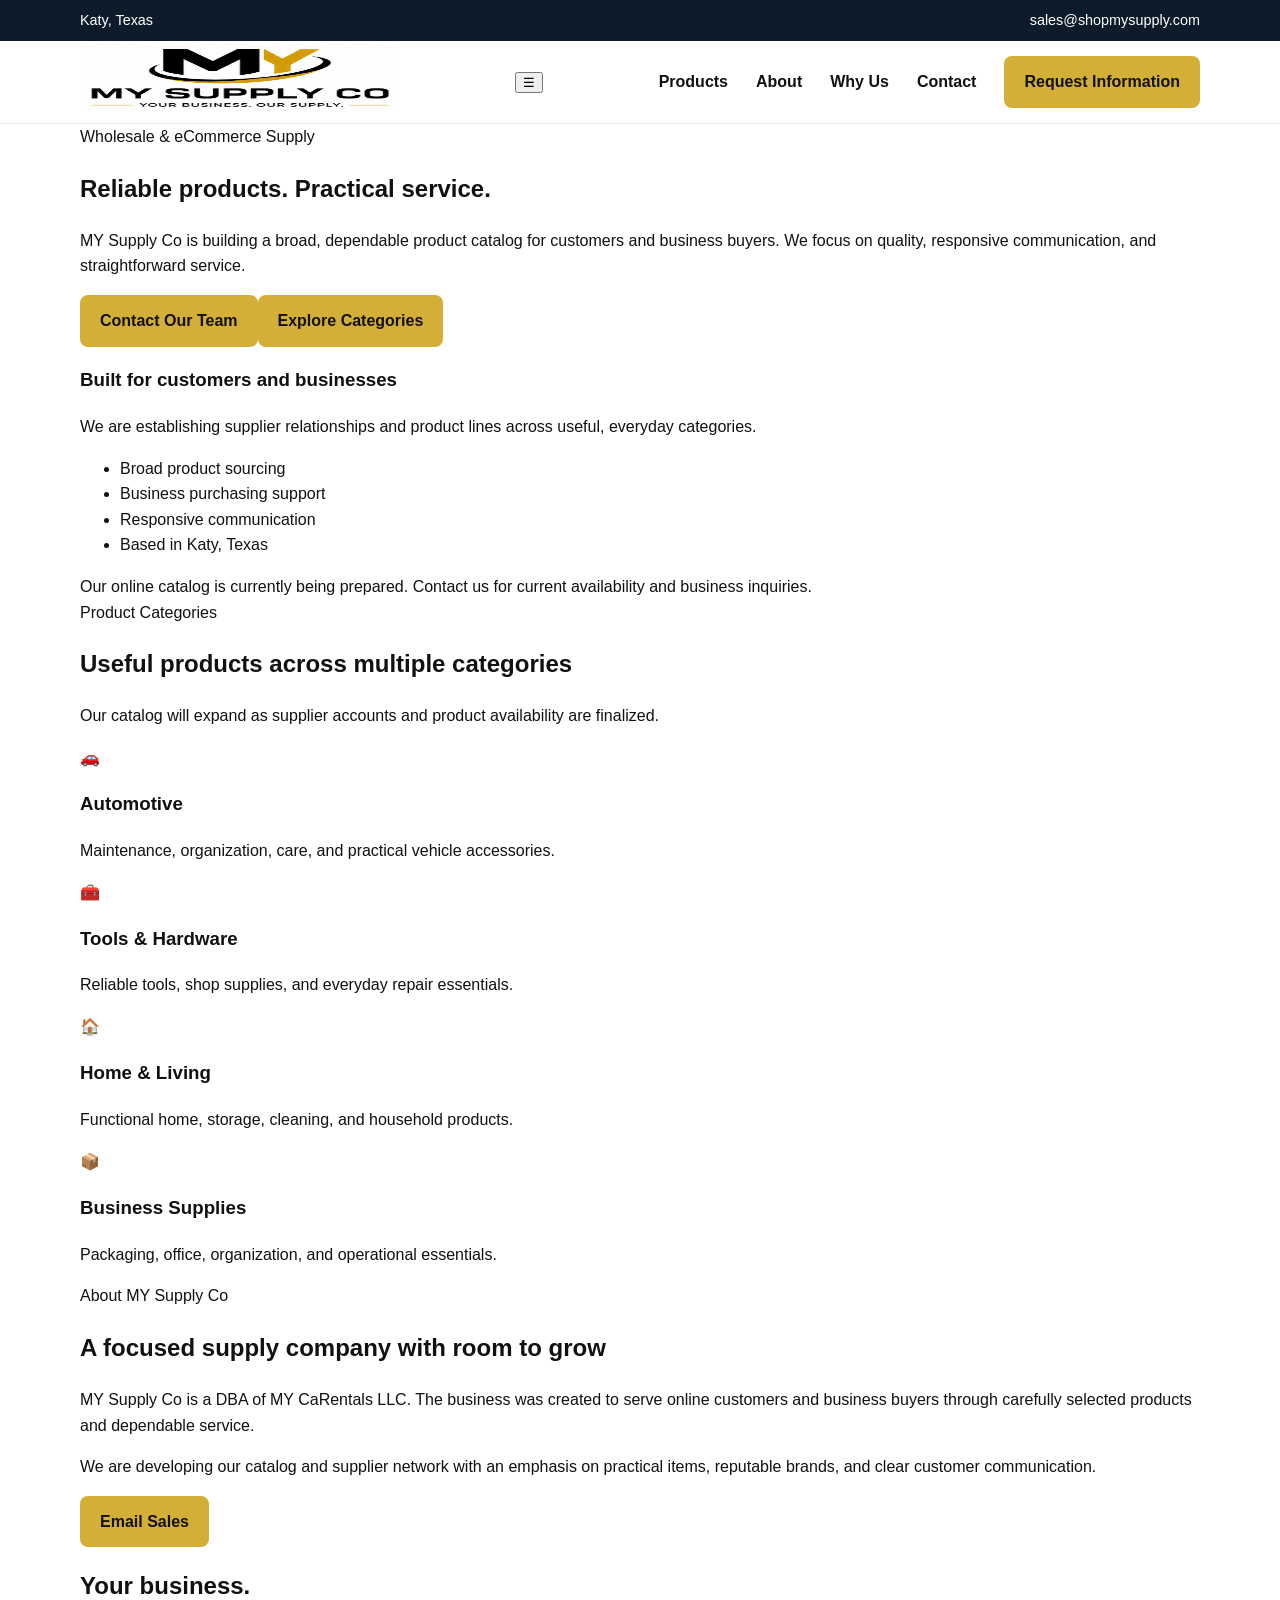
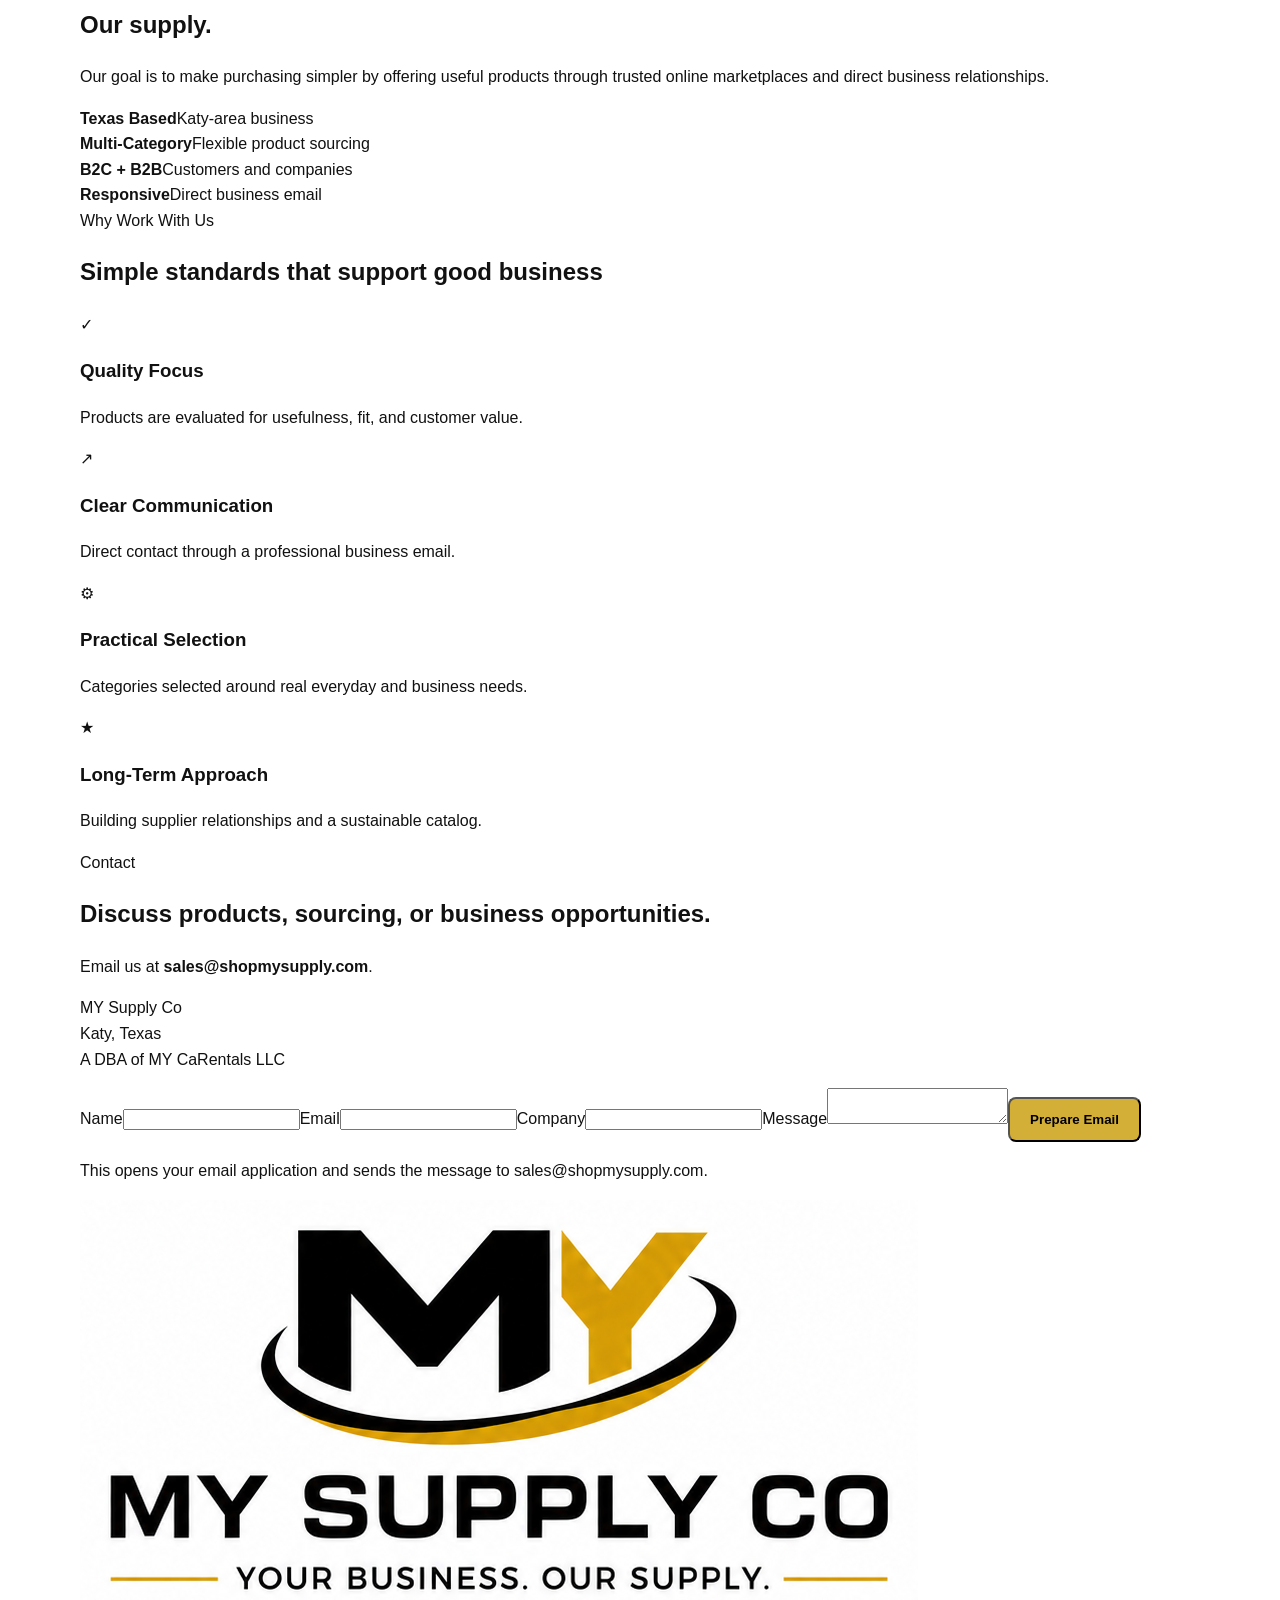
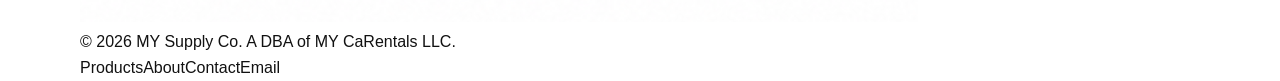
==== index.html @ a80defee "Add files via upload" ====
<!doctype html><html lang="en"><head><meta charset="utf-8"><meta name="viewport" content="width=device-width,initial-scale=1"><title>MY Supply Co | Your Business. Our Supply.</title><meta name="description" content="MY Supply Co provides dependable sourcing and a broad range of quality products for customers and businesses."><link rel="icon" href="assets/favicon.svg"><link rel="stylesheet" href="assets/styles.css"></head><body><div class="topbar"><div class="container"><span>Katy, Texas</span><a href="mailto:sales@shopmysupply.com">sales@shopmysupply.com</a></div></div><header><div class="container nav"><a class="brand" href="#home"><img src="assets/logo.png" alt="MY Supply Co"></a><button class="mobile-toggle">☰</button><nav><a href="#products">Products</a><a href="#about">About</a><a href="#why-us">Why Us</a><a href="#contact">Contact</a><a class="button" href="mailto:sales@shopmysupply.com">Request Information</a></nav></div></header><main><section class="hero" id="home"><div class="container hero-grid"><div><div class="eyebrow">Wholesale & eCommerce Supply</div><h1>Reliable products. Practical service.</h1><p>MY Supply Co is building a broad, dependable product catalog for customers and business buyers. We focus on quality, responsive communication, and straightforward service.</p><div class="hero-actions"><a class="button" href="#contact">Contact Our Team</a><a class="button secondary" href="#products">Explore Categories</a></div></div><aside class="hero-card"><h3>Built for customers and businesses</h3><p>We are establishing supplier relationships and product lines across useful, everyday categories.</p><ul class="checks"><li>Broad product sourcing</li><li>Business purchasing support</li><li>Responsive communication</li><li>Based in Katy, Texas</li></ul><div class="notice">Our online catalog is currently being prepared. Contact us for current availability and business inquiries.</div></aside></div></section><section id="products"><div class="container"><div class="section-head"><div class="eyebrow">Product Categories</div><h2>Useful products across multiple categories</h2><p>Our catalog will expand as supplier accounts and product availability are finalized.</p></div><div class="grid-4"><article class="card"><div class="icon">🚗</div><h3>Automotive</h3><p>Maintenance, organization, care, and practical vehicle accessories.</p></article><article class="card"><div class="icon">🧰</div><h3>Tools & Hardware</h3><p>Reliable tools, shop supplies, and everyday repair essentials.</p></article><article class="card"><div class="icon">🏠</div><h3>Home & Living</h3><p>Functional home, storage, cleaning, and household products.</p></article><article class="card"><div class="icon">📦</div><h3>Business Supplies</h3><p>Packaging, office, organization, and operational essentials.</p></article></div></div></section><section class="band" id="about"><div class="container split"><div><div class="eyebrow">About MY Supply Co</div><div class="section-head"><h2>A focused supply company with room to grow</h2><p>MY Supply Co is a DBA of MY CaRentals LLC. The business was created to serve online customers and business buyers through carefully selected products and dependable service.</p><p>We are developing our catalog and supplier network with an emphasis on practical items, reputable brands, and clear customer communication.</p></div><a class="button" href="mailto:sales@shopmysupply.com">Email Sales</a></div><div class="panel"><h2>Your business.<br>Our supply.</h2><p>Our goal is to make purchasing simpler by offering useful products through trusted online marketplaces and direct business relationships.</p><div class="stats"><div class="stat"><strong>Texas Based</strong><span>Katy-area business</span></div><div class="stat"><strong>Multi-Category</strong><span>Flexible product sourcing</span></div><div class="stat"><strong>B2C + B2B</strong><span>Customers and companies</span></div><div class="stat"><strong>Responsive</strong><span>Direct business email</span></div></div></div></div></section><section id="why-us"><div class="container"><div class="section-head"><div class="eyebrow">Why Work With Us</div><h2>Simple standards that support good business</h2></div><div class="grid-4"><article class="card"><div class="icon">✓</div><h3>Quality Focus</h3><p>Products are evaluated for usefulness, fit, and customer value.</p></article><article class="card"><div class="icon">↗</div><h3>Clear Communication</h3><p>Direct contact through a professional business email.</p></article><article class="card"><div class="icon">⚙</div><h3>Practical Selection</h3><p>Categories selected around real everyday and business needs.</p></article><article class="card"><div class="icon">★</div><h3>Long-Term Approach</h3><p>Building supplier relationships and a sustainable catalog.</p></article></div></div></section><section class="contact" id="contact"><div class="container contact-grid"><div><div class="eyebrow">Contact</div><h2>Discuss products, sourcing, or business opportunities.</h2><p>Email us at <strong>sales@shopmysupply.com</strong>.</p><p>MY Supply Co<br>Katy, Texas<br>A DBA of MY CaRentals LLC</p></div><form class="contact-box" id="contact-form"><label>Name</label><input name="name" required><label>Email</label><input name="email" type="email" required><label>Company</label><input name="company"><label>Message</label><textarea name="message" required></textarea><button class="button" type="submit">Prepare Email</button><p class="small">This opens your email application and sends the message to sales@shopmysupply.com.</p></form></div></section></main><footer><div class="container footer-grid"><div><img src="assets/logo.png" alt="MY Supply Co"><div class="small">© <span id="year"></span> MY Supply Co. A DBA of MY CaRentals LLC.</div></div><div class="footer-links"><a href="#products">Products</a><a href="#about">About</a><a href="#contact">Contact</a><a href="mailto:sales@shopmysupply.com">Email</a></div></div></footer><script src="assets/script.js"></script></body></html>
---- assets/styles.css ----
:root{--ink:#111;--gold:#d4af37;--navy:#0d1b2a;--muted:#667085;--light:#f5f6f8;--white:#fff;--border:#e5e7eb;--shadow:0 18px 45px rgba(13,27,42,.12)}*{box-sizing:border-box}html{scroll-behavior:smooth}body{margin:0;font-family:Arial,Helvetica,sans-serif;color:var(--ink);line-height:1.6}a{text-decoration:none;color:inherit}.container{width:min(1120px,calc(100% - 36px));margin:auto}.topbar{background:var(--navy);color:#fff;font-size:.9rem}.topbar .container{display:flex;justify-content:space-between;padding:9px 0}header{position:sticky;top:0;z-index:20;background:rgba(255,255,255,.96);border-bottom:1px solid var(--border)}.nav{height:82px;display:flex;align-items:center;justify-content:space-between;gap:28px}.brand img{width:320px;max-height:68px}nav{display:flex;align-items:center;gap:28px;font-weight:700}.button{display:inline-flex;align-items:center;justify-content:center;padding:13px 20px;border-radius:8px;background:var(--gold);font-weight:800;border:1px solid var(--gold}.button.secondary{background:transparent;color:#fff;border-color:rgba(255,255,255,.45)}.hero{background:linear-gradient(115deg,rgba(13,27,42,.98),rgba(13,27,42,.88));color:#fff;padding:96px 0 88px}.hero-grid{display:grid;grid-template-columns:1.15fr .85fr;align-items:center;gap:70px}.eyebrow{color:var(--gold);font-weight:900;letter-spacing:.16em;text-transform:uppercase;font-size:.78rem}h1{font-size:clamp(2.8rem,6vw,5.5rem);line-height:1.02;margin:14px 0 22px}.hero p{font-size:1.15rem;color:#d7dce2}.hero-actions{display:flex;gap:14px;margin-top:34px;flex-wrap:wrap}.hero-card{background:#fff;color:var(--ink);padding:34px;border-radius:18px;box-shadow:var(--shadow)}.checks{padding:0;list-style:none}.checks li{margin:12px 0;padding-left:28px;position:relative}.checks li:before{content:'✓';position:absolute;left:0;color:#9b7b1d;font-weight:900}section{padding:82px 0}.section-head{max-width:760px;margin-bottom:38px}.section-head h2{font-size:clamp(2rem,4vw,3.2rem);line-height:1.1;margin:8px 0 16px}.section-head p,.card p{color:var(--muted)}.grid-4{display:grid;grid-template-columns:repeat(4,1fr);gap:20px}.card{border:1px solid var(--border);border-radius:14px;padding:28px;background:#fff}.icon{width:52px;height:52px;border-radius:12px;background:#fff7da;display:grid;place-items:center;font-size:1.55rem;margin-bottom:20px}.band{background:var(--light)}.split,.contact-grid{display:grid;grid-template-columns:1fr 1fr;gap:65px;align-items:center}.panel{background:var(--navy);color:#fff;border-radius:20px;padding:44px}.panel h2{font-size:2.45rem;line-height:1.08;margin:0 0 18px}.stats{display:grid;grid-template-columns:repeat(2,1fr);gap:18px;margin-top:26px}.stat{border:1px solid rgba(255,255,255,.15);padding:18px;border-radius:12px}.stat strong{display:block;color:var(--gold);font-size:1.35rem}.contact{background:var(--navy);color:#fff}.contact-box{background:#fff;color:var(--ink);padding:34px;border-radius:16px}label{font-weight:700}input,textarea{width:100%;padding:13px;border:1px solid #ccd1d8;border-radius:8px;font:inherit;margin:6px 0 16px}textarea{min-height:130px}.small{font-size:.88rem;color:var(--muted)}footer{background:#080f18;color:#c6ccd4;padding:36px 0}.footer-grid{display:flex;justify-content:space-between;gap:28px;align-items:center}.footer-grid img{width:260px;filter:brightness(0) invert(1)}.footer-links{display:flex;gap:20px;flex-wrap:wrap}.notice{background:#fff8dd;border-left:4px solid var(--gold);padding:14px 18px;color:#56430d;margin-top:22px}.mobile-toggle{display:none;background:none;border:0;font-size:1.5rem}@media(max-width:900px){.hero-grid,.split,.contact-grid{grid-template-columns:1fr}.grid-4{grid-template-columns:repeat(2,1fr)}nav{display:none;position:absolute;top:82px;left:0;right:0;background:#fff;padding:22px;flex-direction:column;border-bottom:1px solid var(--border)}nav.open{display:flex}.mobile-toggle{display:block}.brand img{width:260px}}@media(max-width:600px){.topbar .container{flex-direction:column}.grid-4{grid-template-columns:1fr}.hero{padding:72px 0}section{padding:62px 0}.footer-grid{flex-direction:column;align-items:flex-start}.stats{grid-template-columns:1fr}}

/* Uploaded MY Supply Co logo */
.brand img{width:260px;height:auto;object-fit:contain}
footer .footer-grid img{width:240px;height:auto;background:#fff;border-radius:10px;padding:8px;filter:none}
@media(max-width:600px){.brand img{width:210px}}
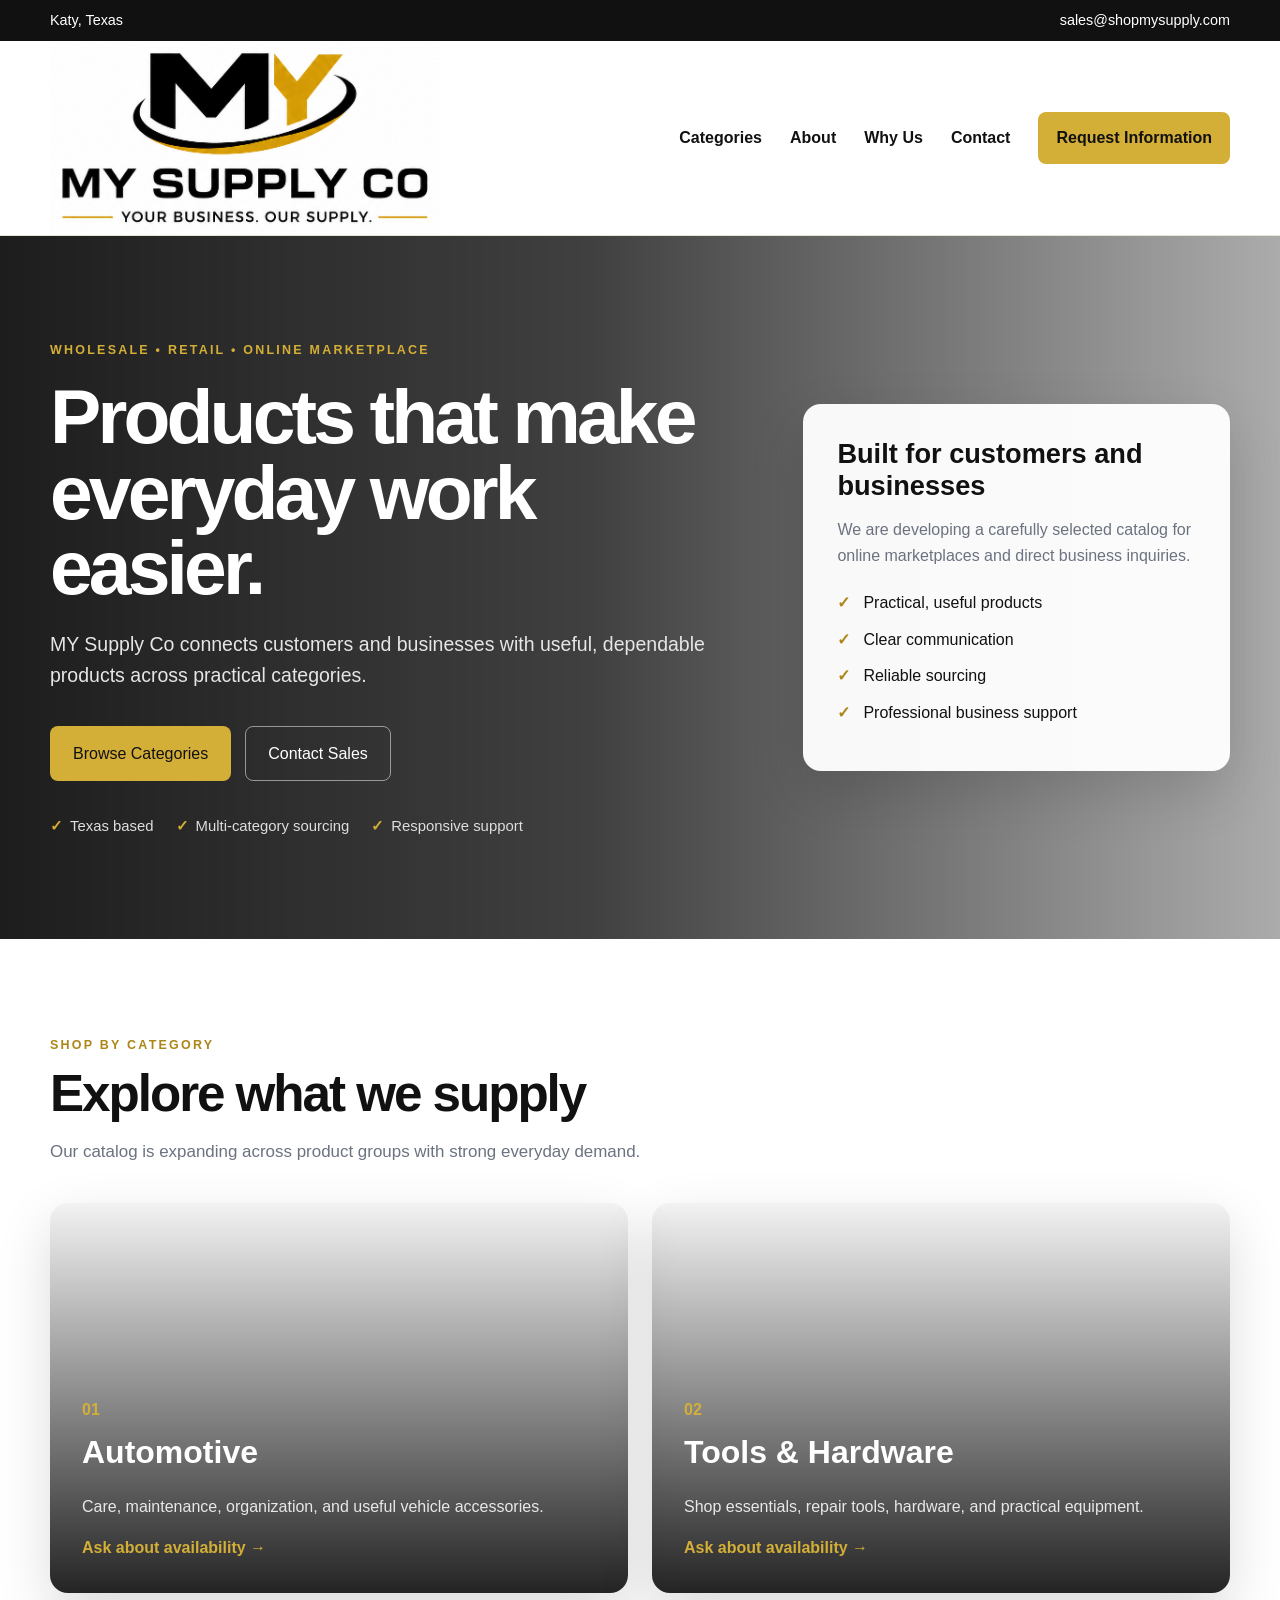
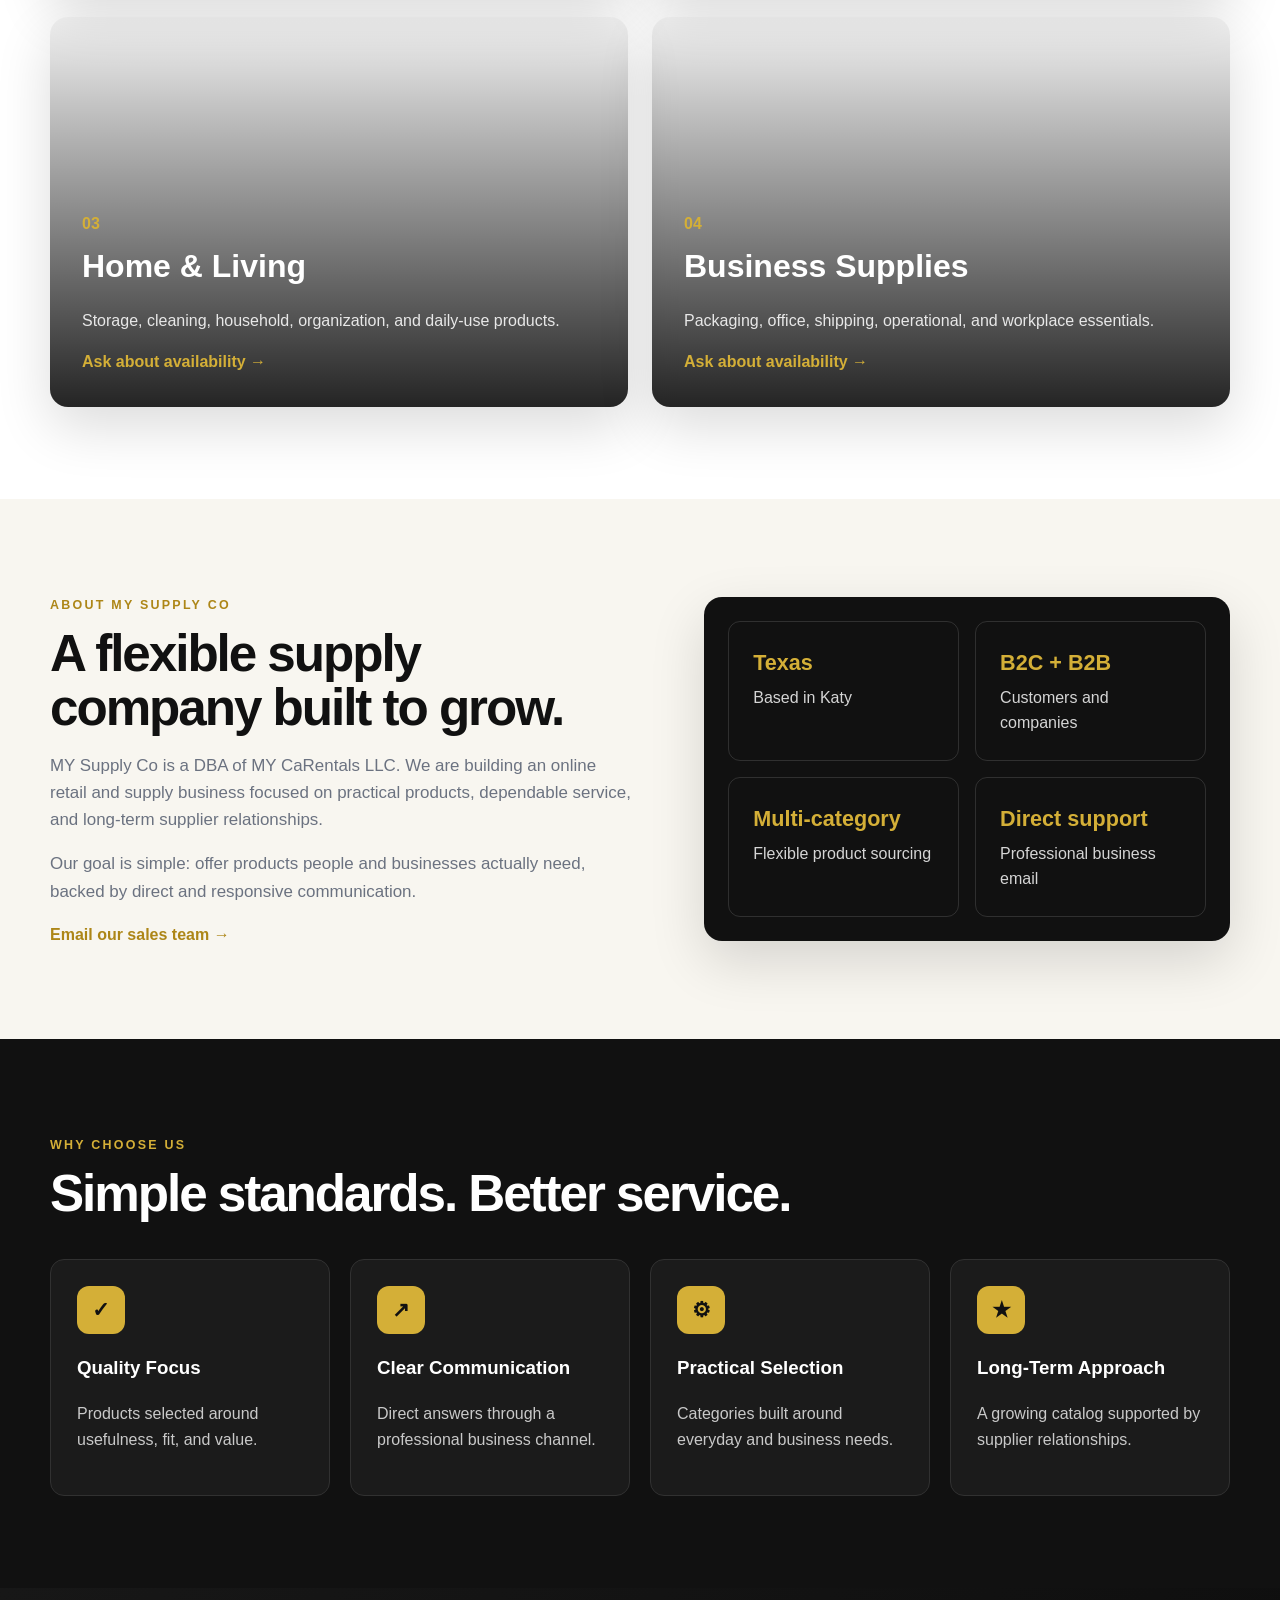
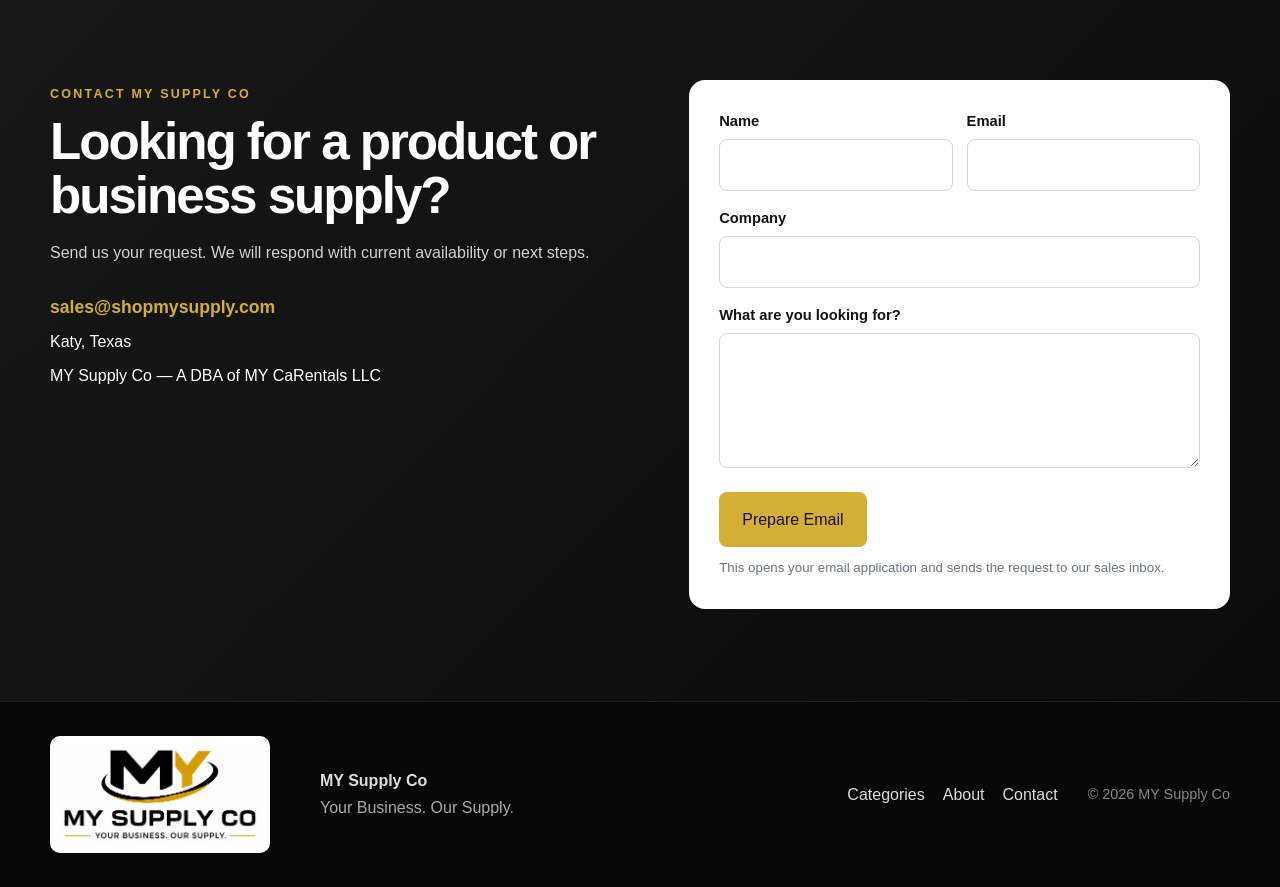
==== commit abef339d: "Add files via upload" ====
--- a/index.html
+++ b/index.html
@@ -1 +1,194 @@
-<!doctype html><html lang="en"><head><meta charset="utf-8"><meta name="viewport" content="width=device-width,initial-scale=1"><title>MY Supply Co | Your Business. Our Supply.</title><meta name="description" content="MY Supply Co provides dependable sourcing and a broad range of quality products for customers and businesses."><link rel="icon" href="assets/favicon.svg"><link rel="stylesheet" href="assets/styles.css"></head><body><div class="topbar"><div class="container"><span>Katy, Texas</span><a href="mailto:sales@shopmysupply.com">sales@shopmysupply.com</a></div></div><header><div class="container nav"><a class="brand" href="#home"><img src="assets/logo.png" alt="MY Supply Co"></a><button class="mobile-toggle">☰</button><nav><a href="#products">Products</a><a href="#about">About</a><a href="#why-us">Why Us</a><a href="#contact">Contact</a><a class="button" href="mailto:sales@shopmysupply.com">Request Information</a></nav></div></header><main><section class="hero" id="home"><div class="container hero-grid"><div><div class="eyebrow">Wholesale & eCommerce Supply</div><h1>Reliable products. Practical service.</h1><p>MY Supply Co is building a broad, dependable product catalog for customers and business buyers. We focus on quality, responsive communication, and straightforward service.</p><div class="hero-actions"><a class="button" href="#contact">Contact Our Team</a><a class="button secondary" href="#products">Explore Categories</a></div></div><aside class="hero-card"><h3>Built for customers and businesses</h3><p>We are establishing supplier relationships and product lines across useful, everyday categories.</p><ul class="checks"><li>Broad product sourcing</li><li>Business purchasing support</li><li>Responsive communication</li><li>Based in Katy, Texas</li></ul><div class="notice">Our online catalog is currently being prepared. Contact us for current availability and business inquiries.</div></aside></div></section><section id="products"><div class="container"><div class="section-head"><div class="eyebrow">Product Categories</div><h2>Useful products across multiple categories</h2><p>Our catalog will expand as supplier accounts and product availability are finalized.</p></div><div class="grid-4"><article class="card"><div class="icon">🚗</div><h3>Automotive</h3><p>Maintenance, organization, care, and practical vehicle accessories.</p></article><article class="card"><div class="icon">🧰</div><h3>Tools & Hardware</h3><p>Reliable tools, shop supplies, and everyday repair essentials.</p></article><article class="card"><div class="icon">🏠</div><h3>Home & Living</h3><p>Functional home, storage, cleaning, and household products.</p></article><article class="card"><div class="icon">📦</div><h3>Business Supplies</h3><p>Packaging, office, organization, and operational essentials.</p></article></div></div></section><section class="band" id="about"><div class="container split"><div><div class="eyebrow">About MY Supply Co</div><div class="section-head"><h2>A focused supply company with room to grow</h2><p>MY Supply Co is a DBA of MY CaRentals LLC. The business was created to serve online customers and business buyers through carefully selected products and dependable service.</p><p>We are developing our catalog and supplier network with an emphasis on practical items, reputable brands, and clear customer communication.</p></div><a class="button" href="mailto:sales@shopmysupply.com">Email Sales</a></div><div class="panel"><h2>Your business.<br>Our supply.</h2><p>Our goal is to make purchasing simpler by offering useful products through trusted online marketplaces and direct business relationships.</p><div class="stats"><div class="stat"><strong>Texas Based</strong><span>Katy-area business</span></div><div class="stat"><strong>Multi-Category</strong><span>Flexible product sourcing</span></div><div class="stat"><strong>B2C + B2B</strong><span>Customers and companies</span></div><div class="stat"><strong>Responsive</strong><span>Direct business email</span></div></div></div></div></section><section id="why-us"><div class="container"><div class="section-head"><div class="eyebrow">Why Work With Us</div><h2>Simple standards that support good business</h2></div><div class="grid-4"><article class="card"><div class="icon">✓</div><h3>Quality Focus</h3><p>Products are evaluated for usefulness, fit, and customer value.</p></article><article class="card"><div class="icon">↗</div><h3>Clear Communication</h3><p>Direct contact through a professional business email.</p></article><article class="card"><div class="icon">⚙</div><h3>Practical Selection</h3><p>Categories selected around real everyday and business needs.</p></article><article class="card"><div class="icon">★</div><h3>Long-Term Approach</h3><p>Building supplier relationships and a sustainable catalog.</p></article></div></div></section><section class="contact" id="contact"><div class="container contact-grid"><div><div class="eyebrow">Contact</div><h2>Discuss products, sourcing, or business opportunities.</h2><p>Email us at <strong>sales@shopmysupply.com</strong>.</p><p>MY Supply Co<br>Katy, Texas<br>A DBA of MY CaRentals LLC</p></div><form class="contact-box" id="contact-form"><label>Name</label><input name="name" required><label>Email</label><input name="email" type="email" required><label>Company</label><input name="company"><label>Message</label><textarea name="message" required></textarea><button class="button" type="submit">Prepare Email</button><p class="small">This opens your email application and sends the message to sales@shopmysupply.com.</p></form></div></section></main><footer><div class="container footer-grid"><div><img src="assets/logo.png" alt="MY Supply Co"><div class="small">© <span id="year"></span> MY Supply Co. A DBA of MY CaRentals LLC.</div></div><div class="footer-links"><a href="#products">Products</a><a href="#about">About</a><a href="#contact">Contact</a><a href="mailto:sales@shopmysupply.com">Email</a></div></div></footer><script src="assets/script.js"></script></body></html>+<!doctype html>
+<html lang="en">
+<head>
+  <meta charset="utf-8">
+  <meta name="viewport" content="width=device-width,initial-scale=1">
+  <title>MY Supply Co | Reliable Products for Everyday Needs</title>
+  <meta name="description" content="MY Supply Co is a Texas-based online retailer and supply company offering practical products across automotive, tools, home, and business categories.">
+  <meta name="theme-color" content="#111111">
+  <link rel="icon" href="assets/favicon.svg" type="image/svg+xml">
+  <link rel="stylesheet" href="assets/styles.css">
+</head>
+<body>
+  <div class="topbar">
+    <div class="container topbar-inner">
+      <span>Katy, Texas</span>
+      <a href="mailto:sales@shopmysupply.com">sales@shopmysupply.com</a>
+    </div>
+  </div>
+
+  <header class="site-header">
+    <div class="container nav-wrap">
+      <a class="brand" href="#home"><img src="assets/logo.png" alt="MY Supply Co"></a>
+      <button class="menu-toggle" aria-label="Open menu" aria-expanded="false">☰</button>
+      <nav class="main-nav">
+        <a href="#categories">Categories</a>
+        <a href="#about">About</a>
+        <a href="#why-us">Why Us</a>
+        <a href="#contact">Contact</a>
+        <a class="nav-cta" href="#contact">Request Information</a>
+      </nav>
+    </div>
+  </header>
+
+  <main>
+    <section class="hero" id="home">
+      <div class="hero-overlay"></div>
+      <div class="container hero-content">
+        <div class="hero-copy">
+          <span class="kicker">Wholesale • Retail • Online Marketplace</span>
+          <h1>Products that make everyday work easier.</h1>
+          <p>MY Supply Co connects customers and businesses with useful, dependable products across practical categories.</p>
+          <div class="hero-actions">
+            <a class="btn btn-gold" href="#categories">Browse Categories</a>
+            <a class="btn btn-ghost" href="#contact">Contact Sales</a>
+          </div>
+          <div class="trust-row">
+            <span>Texas based</span>
+            <span>Multi-category sourcing</span>
+            <span>Responsive support</span>
+          </div>
+        </div>
+        <div class="hero-card">
+          <h2>Built for customers and businesses</h2>
+          <p>We are developing a carefully selected catalog for online marketplaces and direct business inquiries.</p>
+          <ul>
+            <li>Practical, useful products</li>
+            <li>Clear communication</li>
+            <li>Reliable sourcing</li>
+            <li>Professional business support</li>
+          </ul>
+        </div>
+      </div>
+    </section>
+
+    <section class="section" id="categories">
+      <div class="container">
+        <div class="section-heading">
+          <span class="kicker dark">Shop by category</span>
+          <h2>Explore what we supply</h2>
+          <p>Our catalog is expanding across product groups with strong everyday demand.</p>
+        </div>
+
+        <div class="category-grid">
+          <a class="category-card automotive" href="#contact">
+            <div class="category-shade"></div>
+            <div class="category-content">
+              <span>01</span>
+              <h3>Automotive</h3>
+              <p>Care, maintenance, organization, and useful vehicle accessories.</p>
+              <strong>Ask about availability →</strong>
+            </div>
+          </a>
+
+          <a class="category-card tools" href="#contact">
+            <div class="category-shade"></div>
+            <div class="category-content">
+              <span>02</span>
+              <h3>Tools & Hardware</h3>
+              <p>Shop essentials, repair tools, hardware, and practical equipment.</p>
+              <strong>Ask about availability →</strong>
+            </div>
+          </a>
+
+          <a class="category-card home" href="#contact">
+            <div class="category-shade"></div>
+            <div class="category-content">
+              <span>03</span>
+              <h3>Home & Living</h3>
+              <p>Storage, cleaning, household, organization, and daily-use products.</p>
+              <strong>Ask about availability →</strong>
+            </div>
+          </a>
+
+          <a class="category-card business" href="#contact">
+            <div class="category-shade"></div>
+            <div class="category-content">
+              <span>04</span>
+              <h3>Business Supplies</h3>
+              <p>Packaging, office, shipping, operational, and workplace essentials.</p>
+              <strong>Ask about availability →</strong>
+            </div>
+          </a>
+        </div>
+      </div>
+    </section>
+
+    <section class="section about-section" id="about">
+      <div class="container about-grid">
+        <div class="about-copy">
+          <span class="kicker dark">About MY Supply Co</span>
+          <h2>A flexible supply company built to grow.</h2>
+          <p>MY Supply Co is a DBA of MY CaRentals LLC. We are building an online retail and supply business focused on practical products, dependable service, and long-term supplier relationships.</p>
+          <p>Our goal is simple: offer products people and businesses actually need, backed by direct and responsive communication.</p>
+          <a class="text-link" href="mailto:sales@shopmysupply.com">Email our sales team →</a>
+        </div>
+        <div class="about-panel">
+          <div class="metric"><strong>Texas</strong><span>Based in Katy</span></div>
+          <div class="metric"><strong>B2C + B2B</strong><span>Customers and companies</span></div>
+          <div class="metric"><strong>Multi-category</strong><span>Flexible product sourcing</span></div>
+          <div class="metric"><strong>Direct support</strong><span>Professional business email</span></div>
+        </div>
+      </div>
+    </section>
+
+    <section class="section why-section" id="why-us">
+      <div class="container">
+        <div class="section-heading">
+          <span class="kicker">Why choose us</span>
+          <h2>Simple standards. Better service.</h2>
+        </div>
+        <div class="feature-grid">
+          <article><div class="feature-icon">✓</div><h3>Quality Focus</h3><p>Products selected around usefulness, fit, and value.</p></article>
+          <article><div class="feature-icon">↗</div><h3>Clear Communication</h3><p>Direct answers through a professional business channel.</p></article>
+          <article><div class="feature-icon">⚙</div><h3>Practical Selection</h3><p>Categories built around everyday and business needs.</p></article>
+          <article><div class="feature-icon">★</div><h3>Long-Term Approach</h3><p>A growing catalog supported by supplier relationships.</p></article>
+        </div>
+      </div>
+    </section>
+
+    <section class="contact-section" id="contact">
+      <div class="container contact-grid">
+        <div>
+          <span class="kicker">Contact MY Supply Co</span>
+          <h2>Looking for a product or business supply?</h2>
+          <p>Send us your request. We will respond with current availability or next steps.</p>
+          <div class="contact-details">
+            <a href="mailto:sales@shopmysupply.com">sales@shopmysupply.com</a>
+            <span>Katy, Texas</span>
+            <span>MY Supply Co — A DBA of MY CaRentals LLC</span>
+          </div>
+        </div>
+        <form class="contact-card" id="contact-form">
+          <div class="two-col">
+            <label>Name<input name="name" required></label>
+            <label>Email<input name="email" type="email" required></label>
+          </div>
+          <label>Company<input name="company"></label>
+          <label>What are you looking for?<textarea name="message" required></textarea></label>
+          <button class="btn btn-gold" type="submit">Prepare Email</button>
+          <small>This opens your email application and sends the request to our sales inbox.</small>
+        </form>
+      </div>
+    </section>
+  </main>
+
+  <footer>
+    <div class="container footer-grid">
+      <img src="assets/logo.png" alt="MY Supply Co">
+      <div>
+        <strong>MY Supply Co</strong>
+        <p>Your Business. Our Supply.</p>
+      </div>
+      <div class="footer-links">
+        <a href="#categories">Categories</a>
+        <a href="#about">About</a>
+        <a href="#contact">Contact</a>
+      </div>
+      <div class="copyright">© <span id="year"></span> MY Supply Co</div>
+    </div>
+  </footer>
+
+  <script src="assets/script.js"></script>
+</body>
+</html>
--- a/assets/styles.css
+++ b/assets/styles.css
@@ -1,7 +1,115 @@
 
-:root{--ink:#111;--gold:#d4af37;--navy:#0d1b2a;--muted:#667085;--light:#f5f6f8;--white:#fff;--border:#e5e7eb;--shadow:0 18px 45px rgba(13,27,42,.12)}*{box-sizing:border-box}html{scroll-behavior:smooth}body{margin:0;font-family:Arial,Helvetica,sans-serif;color:var(--ink);line-height:1.6}a{text-decoration:none;color:inherit}.container{width:min(1120px,calc(100% - 36px));margin:auto}.topbar{background:var(--navy);color:#fff;font-size:.9rem}.topbar .container{display:flex;justify-content:space-between;padding:9px 0}header{position:sticky;top:0;z-index:20;background:rgba(255,255,255,.96);border-bottom:1px solid var(--border)}.nav{height:82px;display:flex;align-items:center;justify-content:space-between;gap:28px}.brand img{width:320px;max-height:68px}nav{display:flex;align-items:center;gap:28px;font-weight:700}.button{display:inline-flex;align-items:center;justify-content:center;padding:13px 20px;border-radius:8px;background:var(--gold);font-weight:800;border:1px solid var(--gold}.button.secondary{background:transparent;color:#fff;border-color:rgba(255,255,255,.45)}.hero{background:linear-gradient(115deg,rgba(13,27,42,.98),rgba(13,27,42,.88));color:#fff;padding:96px 0 88px}.hero-grid{display:grid;grid-template-columns:1.15fr .85fr;align-items:center;gap:70px}.eyebrow{color:var(--gold);font-weight:900;letter-spacing:.16em;text-transform:uppercase;font-size:.78rem}h1{font-size:clamp(2.8rem,6vw,5.5rem);line-height:1.02;margin:14px 0 22px}.hero p{font-size:1.15rem;color:#d7dce2}.hero-actions{display:flex;gap:14px;margin-top:34px;flex-wrap:wrap}.hero-card{background:#fff;color:var(--ink);padding:34px;border-radius:18px;box-shadow:var(--shadow)}.checks{padding:0;list-style:none}.checks li{margin:12px 0;padding-left:28px;position:relative}.checks li:before{content:'✓';position:absolute;left:0;color:#9b7b1d;font-weight:900}section{padding:82px 0}.section-head{max-width:760px;margin-bottom:38px}.section-head h2{font-size:clamp(2rem,4vw,3.2rem);line-height:1.1;margin:8px 0 16px}.section-head p,.card p{color:var(--muted)}.grid-4{display:grid;grid-template-columns:repeat(4,1fr);gap:20px}.card{border:1px solid var(--border);border-radius:14px;padding:28px;background:#fff}.icon{width:52px;height:52px;border-radius:12px;background:#fff7da;display:grid;place-items:center;font-size:1.55rem;margin-bottom:20px}.band{background:var(--light)}.split,.contact-grid{display:grid;grid-template-columns:1fr 1fr;gap:65px;align-items:center}.panel{background:var(--navy);color:#fff;border-radius:20px;padding:44px}.panel h2{font-size:2.45rem;line-height:1.08;margin:0 0 18px}.stats{display:grid;grid-template-columns:repeat(2,1fr);gap:18px;margin-top:26px}.stat{border:1px solid rgba(255,255,255,.15);padding:18px;border-radius:12px}.stat strong{display:block;color:var(--gold);font-size:1.35rem}.contact{background:var(--navy);color:#fff}.contact-box{background:#fff;color:var(--ink);padding:34px;border-radius:16px}label{font-weight:700}input,textarea{width:100%;padding:13px;border:1px solid #ccd1d8;border-radius:8px;font:inherit;margin:6px 0 16px}textarea{min-height:130px}.small{font-size:.88rem;color:var(--muted)}footer{background:#080f18;color:#c6ccd4;padding:36px 0}.footer-grid{display:flex;justify-content:space-between;gap:28px;align-items:center}.footer-grid img{width:260px;filter:brightness(0) invert(1)}.footer-links{display:flex;gap:20px;flex-wrap:wrap}.notice{background:#fff8dd;border-left:4px solid var(--gold);padding:14px 18px;color:#56430d;margin-top:22px}.mobile-toggle{display:none;background:none;border:0;font-size:1.5rem}@media(max-width:900px){.hero-grid,.split,.contact-grid{grid-template-columns:1fr}.grid-4{grid-template-columns:repeat(2,1fr)}nav{display:none;position:absolute;top:82px;left:0;right:0;background:#fff;padding:22px;flex-direction:column;border-bottom:1px solid var(--border)}nav.open{display:flex}.mobile-toggle{display:block}.brand img{width:260px}}@media(max-width:600px){.topbar .container{flex-direction:column}.grid-4{grid-template-columns:1fr}.hero{padding:72px 0}section{padding:62px 0}.footer-grid{flex-direction:column;align-items:flex-start}.stats{grid-template-columns:1fr}}
-
-/* Uploaded MY Supply Co logo */
-.brand img{width:260px;height:auto;object-fit:contain}
-footer .footer-grid img{width:240px;height:auto;background:#fff;border-radius:10px;padding:8px;filter:none}
-@media(max-width:600px){.brand img{width:210px}}
+:root{
+  --black:#111111;
+  --charcoal:#242424;
+  --gold:#d4af37;
+  --gold-dark:#ad8617;
+  --cream:#f8f6f0;
+  --white:#ffffff;
+  --muted:#6b7280;
+  --border:#e7e3d8;
+  --shadow:0 20px 55px rgba(0,0,0,.14);
+}
+*{box-sizing:border-box}
+html{scroll-behavior:smooth}
+body{margin:0;font-family:Inter,Arial,Helvetica,sans-serif;color:var(--black);background:var(--white);line-height:1.6}
+img{max-width:100%;display:block}
+a{text-decoration:none;color:inherit}
+.container{width:min(1180px,calc(100% - 36px));margin:auto}
+.topbar{background:#111;color:#fff;font-size:.9rem}
+.topbar-inner{display:flex;justify-content:space-between;padding:9px 0}
+.site-header{position:sticky;top:0;z-index:50;background:rgba(255,255,255,.96);border-bottom:1px solid var(--border);backdrop-filter:blur(14px)}
+.nav-wrap{min-height:96px;display:flex;align-items:center;justify-content:space-between;gap:24px}
+.brand img{width:390px;height:auto;object-fit:contain}
+.main-nav{display:flex;align-items:center;gap:28px;font-weight:750}
+.main-nav a:hover{color:var(--gold-dark)}
+.nav-cta{background:var(--gold);padding:13px 18px;border-radius:8px;color:#111!important}
+.menu-toggle{display:none;background:none;border:0;font-size:1.6rem}
+.hero{position:relative;min-height:650px;color:#fff;background:
+linear-gradient(90deg,rgba(10,10,10,.92) 0%,rgba(10,10,10,.78) 46%,rgba(10,10,10,.34) 100%),
+url('https://images.unsplash.com/photo-1486406146926-c627a92ad1ab?auto=format&fit=crop&w=1800&q=85') center/cover no-repeat}
+.hero-content{position:relative;z-index:2;display:grid;grid-template-columns:1.15fr .72fr;gap:72px;align-items:center;padding:100px 0}
+.kicker{display:inline-block;color:var(--gold);text-transform:uppercase;letter-spacing:.18em;font-size:.78rem;font-weight:900}
+.kicker.dark{color:var(--gold-dark)}
+h1{font-size:clamp(3.2rem,6vw,5.8rem);line-height:.98;letter-spacing:-.05em;margin:18px 0 24px;max-width:780px}
+.hero-copy>p{font-size:1.22rem;color:#e6e6e6;max-width:700px}
+.hero-actions{display:flex;gap:14px;flex-wrap:wrap;margin:34px 0}
+.btn{display:inline-flex;align-items:center;justify-content:center;border-radius:8px;padding:14px 22px;font-weight:850;border:1px solid transparent;cursor:pointer;font:inherit}
+.btn-gold{background:var(--gold);color:#111}
+.btn-gold:hover{background:#e0bd4a}
+.btn-ghost{border-color:rgba(255,255,255,.5);color:#fff}
+.trust-row{display:flex;gap:22px;flex-wrap:wrap;color:#ddd;font-size:.93rem}
+.trust-row span:before{content:"✓";color:var(--gold);font-weight:900;margin-right:7px}
+.hero-card{background:rgba(255,255,255,.96);color:#111;padding:34px;border-radius:18px;box-shadow:var(--shadow)}
+.hero-card h2{font-size:1.7rem;line-height:1.15;margin:0 0 12px}
+.hero-card p{color:var(--muted)}
+.hero-card ul{list-style:none;padding:0;margin:22px 0 0}
+.hero-card li{position:relative;padding-left:26px;margin:11px 0}
+.hero-card li:before{content:"✓";position:absolute;left:0;color:var(--gold-dark);font-weight:900}
+.section{padding:92px 0}
+.section-heading{max-width:760px;margin-bottom:38px}
+.section-heading h2,.about-copy h2,.contact-section h2{font-size:clamp(2.2rem,4vw,3.7rem);line-height:1.06;letter-spacing:-.04em;margin:10px 0 16px}
+.section-heading p,.about-copy p{color:var(--muted);font-size:1.06rem}
+.category-grid{display:grid;grid-template-columns:repeat(2,1fr);gap:24px}
+.category-card{position:relative;min-height:390px;border-radius:18px;overflow:hidden;background-size:cover;background-position:center;box-shadow:var(--shadow)}
+.category-card:hover{transform:translateY(-5px);transition:.25s}
+.category-shade{position:absolute;inset:0;background:linear-gradient(180deg,rgba(0,0,0,.05),rgba(0,0,0,.86))}
+.category-content{position:absolute;left:0;right:0;bottom:0;padding:32px;color:#fff}
+.category-content>span{color:var(--gold);font-weight:900}
+.category-content h3{font-size:2rem;margin:4px 0 8px}
+.category-content p{max-width:520px;color:#e8e8e8}
+.category-content strong{color:var(--gold)}
+.automotive{background-image:url('https://images.unsplash.com/photo-1492144534655-ae79c964c9d7?auto=format&fit=crop&w=1200&q=85')}
+.tools{background-image:url('https://images.unsplash.com/photo-1504148455328-c376907d081c?auto=format&fit=crop&w=1200&q=85')}
+.home{background-image:url('https://images.unsplash.com/photo-1600566753086-00f18fb6b3ea?auto=format&fit=crop&w=1200&q=85')}
+.business{background-image:url('https://images.unsplash.com/photo-1497366811353-6870744d04b2?auto=format&fit=crop&w=1200&q=85')}
+.about-section{background:var(--cream)}
+.about-grid{display:grid;grid-template-columns:1fr .9fr;gap:70px;align-items:center}
+.text-link{font-weight:850;color:var(--gold-dark)}
+.about-panel{display:grid;grid-template-columns:repeat(2,1fr);gap:16px;background:#111;padding:24px;border-radius:18px;box-shadow:var(--shadow)}
+.metric{border:1px solid rgba(255,255,255,.13);border-radius:12px;padding:24px;color:#fff}
+.metric strong{display:block;color:var(--gold);font-size:1.35rem;margin-bottom:4px}
+.metric span{color:#d5d5d5}
+.why-section{background:#111;color:#fff}
+.feature-grid{display:grid;grid-template-columns:repeat(4,1fr);gap:20px}
+.feature-grid article{background:#1b1b1b;border:1px solid #313131;border-radius:14px;padding:26px}
+.feature-grid p{color:#c9c9c9}
+.feature-icon{width:48px;height:48px;border-radius:12px;background:var(--gold);color:#111;display:grid;place-items:center;font-weight:900;font-size:1.3rem}
+.contact-section{padding:92px 0;background:linear-gradient(135deg,#171717,#0b0b0b);color:#fff}
+.contact-grid{display:grid;grid-template-columns:1fr .95fr;gap:70px;align-items:start}
+.contact-section p{color:#d1d1d1}
+.contact-details{display:grid;gap:8px;margin-top:28px}
+.contact-details a{color:var(--gold);font-weight:850;font-size:1.1rem}
+.contact-card{background:#fff;color:#111;padding:30px;border-radius:16px}
+.two-col{display:grid;grid-template-columns:1fr 1fr;gap:14px}
+label{display:block;font-weight:800;font-size:.92rem}
+input,textarea{width:100%;border:1px solid #d6d6d6;border-radius:8px;padding:13px;margin:6px 0 16px;font:inherit}
+textarea{min-height:135px;resize:vertical}
+.contact-card small{display:block;color:var(--muted);margin-top:10px}
+footer{background:#070707;color:#ddd;padding:34px 0;border-top:1px solid #222}
+.footer-grid{display:grid;grid-template-columns:240px 1fr auto auto;gap:30px;align-items:center}
+.footer-grid img{width:220px;background:#fff;border-radius:10px;padding:8px}
+.footer-grid p{margin:2px 0 0;color:#aaa}
+.footer-links{display:flex;gap:18px}
+.copyright{color:#888;font-size:.9rem}
+@media(max-width:980px){
+  .brand img{width:300px}
+  .main-nav{display:none;position:absolute;top:96px;left:0;right:0;background:#fff;flex-direction:column;padding:24px;border-bottom:1px solid var(--border)}
+  .main-nav.open{display:flex}
+  .menu-toggle{display:block}
+  .hero-content,.about-grid,.contact-grid{grid-template-columns:1fr}
+  .feature-grid{grid-template-columns:repeat(2,1fr)}
+  .footer-grid{grid-template-columns:1fr 1fr}
+}
+@media(max-width:650px){
+  .topbar-inner{flex-direction:column;gap:2px}
+  .nav-wrap{min-height:82px}
+  .brand img{width:245px}
+  .main-nav{top:82px}
+  .hero-content{padding:72px 0}
+  .category-grid,.feature-grid,.two-col,.about-panel{grid-template-columns:1fr}
+  .category-card{min-height:330px}
+  .section{padding:68px 0}
+  .footer-grid{grid-template-columns:1fr}
+  .footer-links{flex-wrap:wrap}
+}
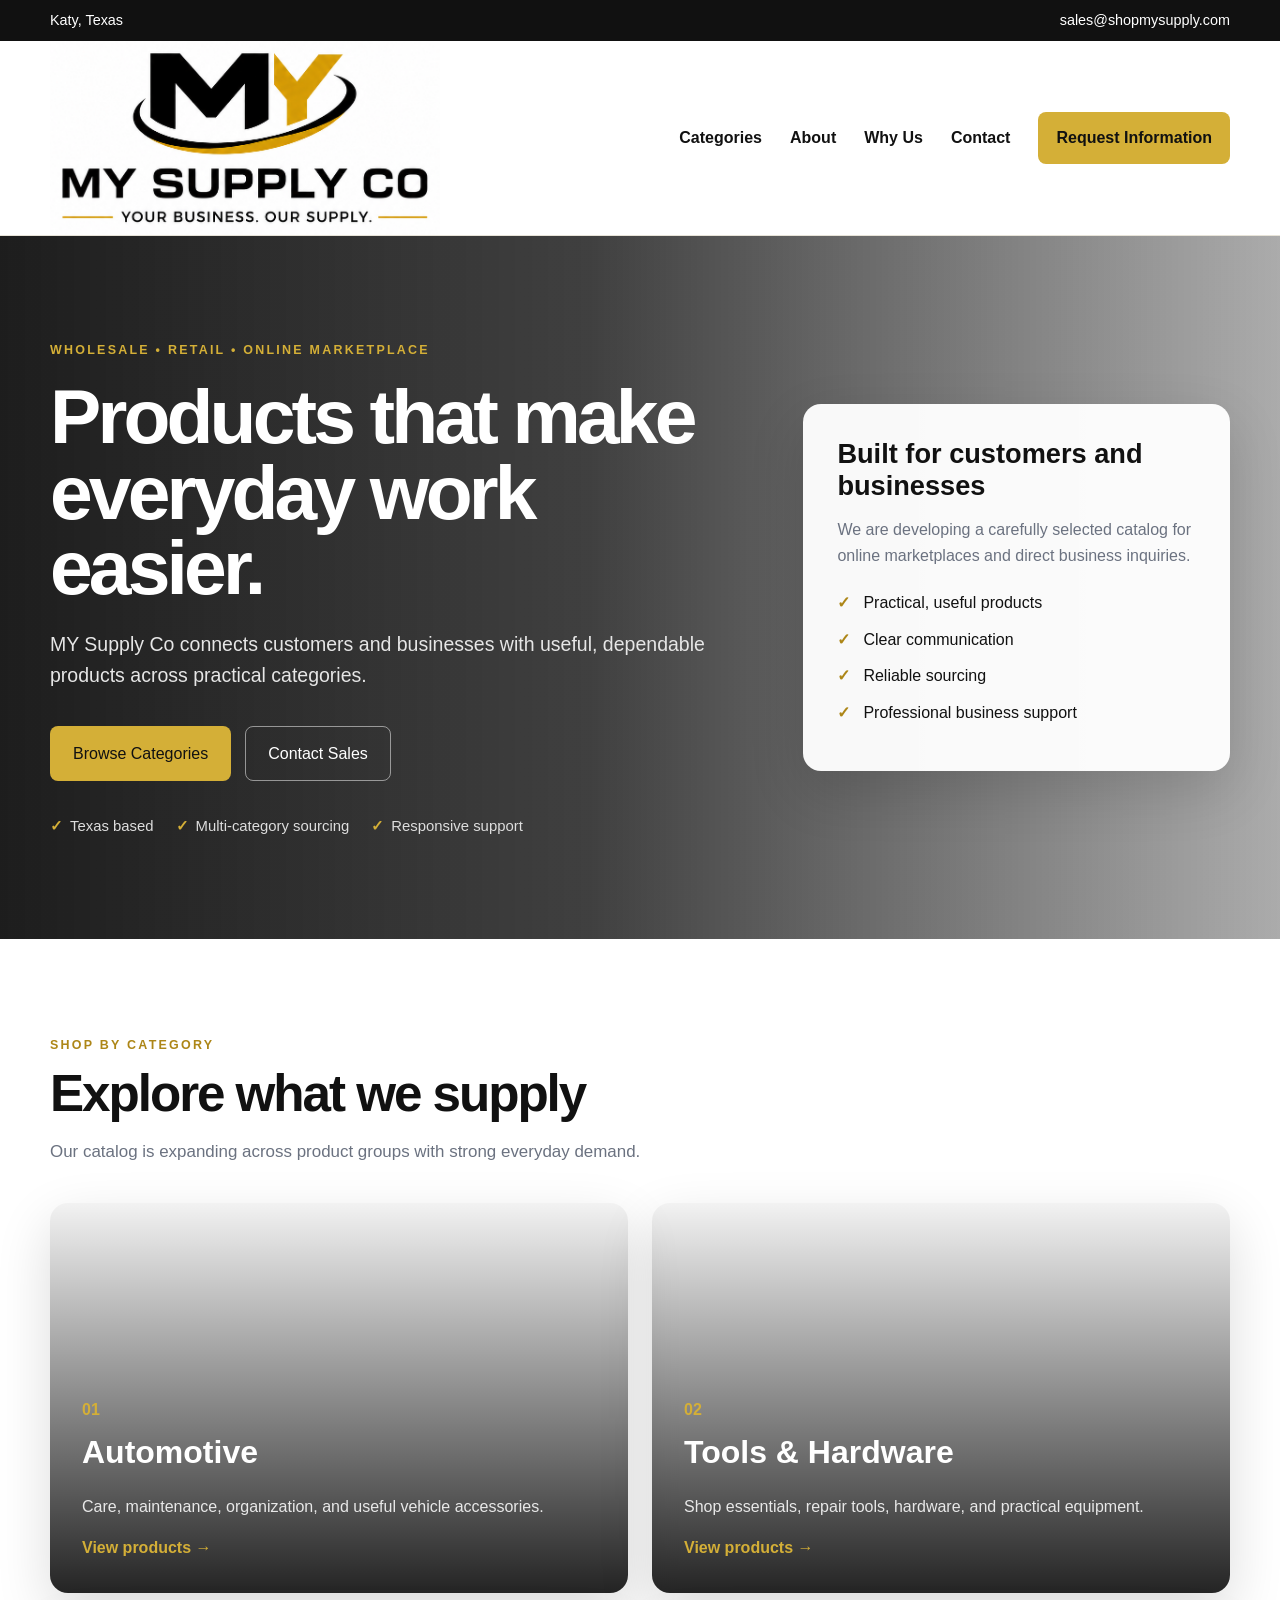
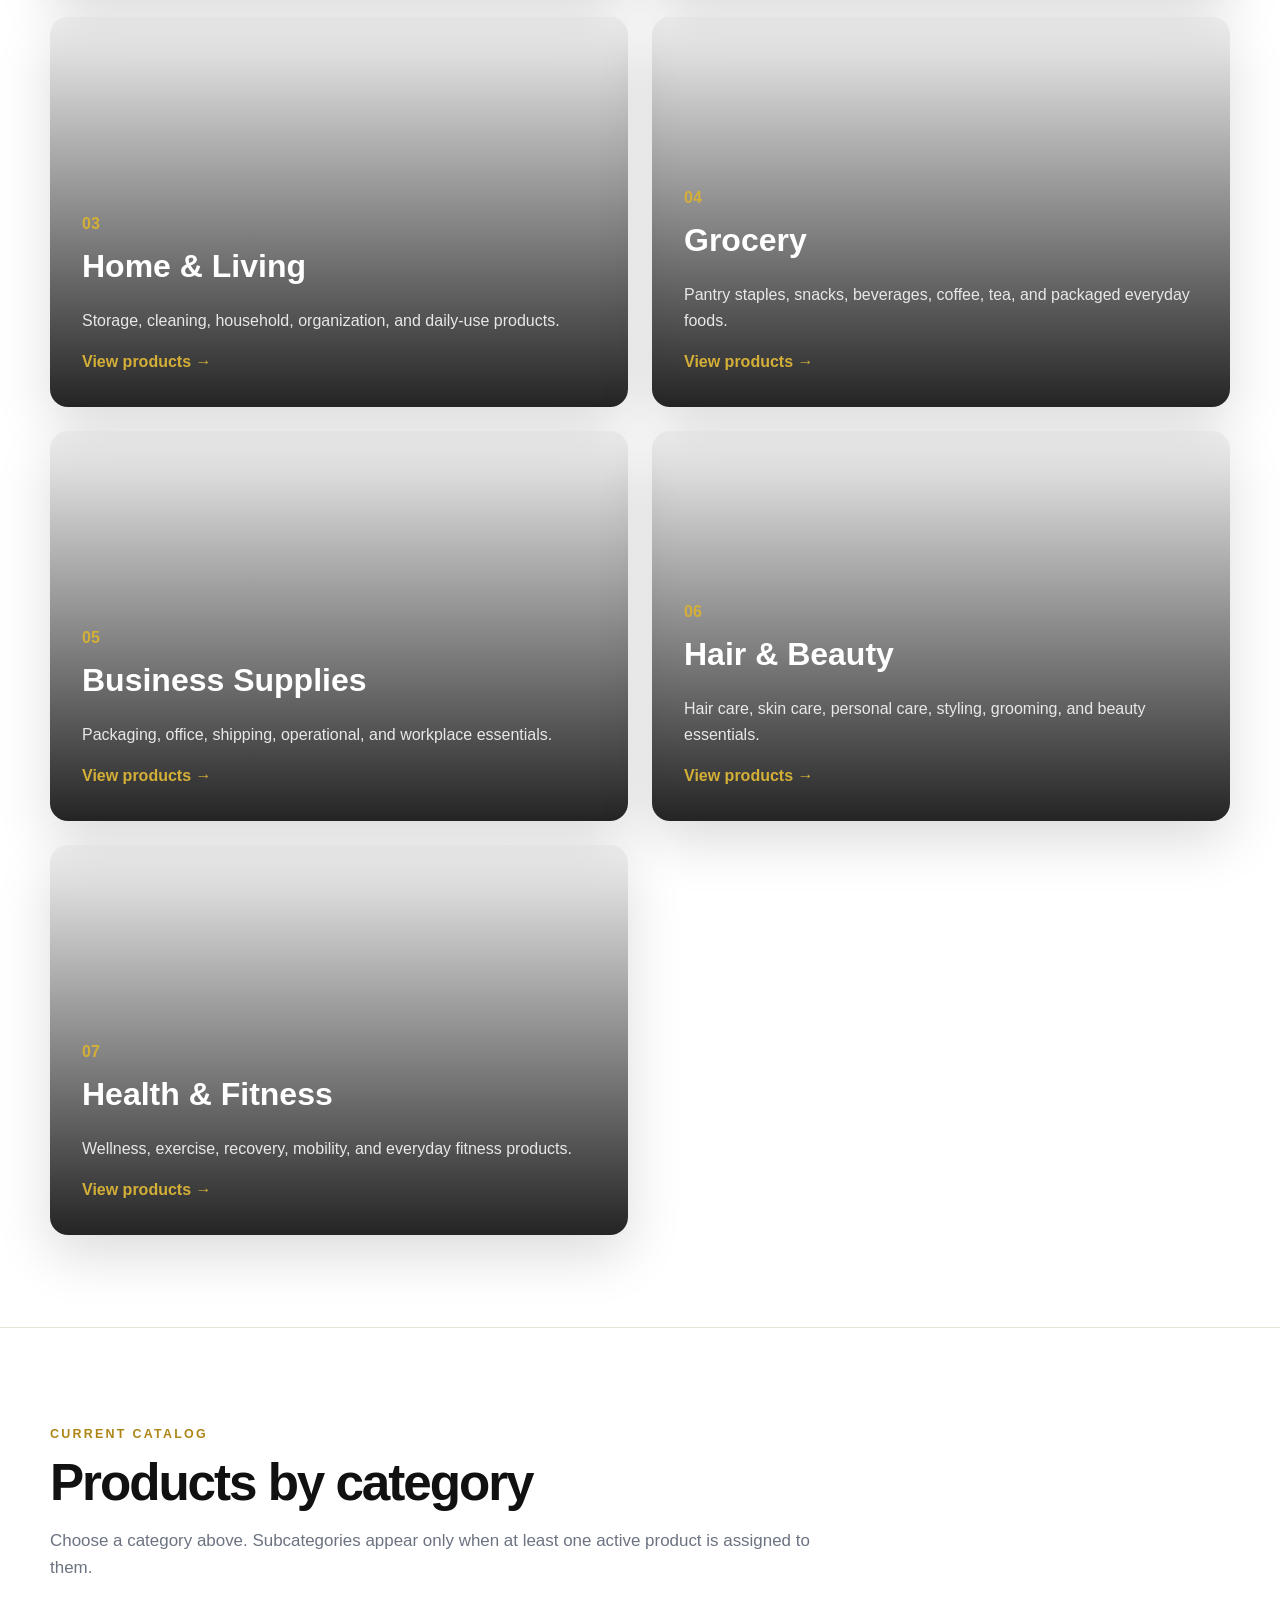
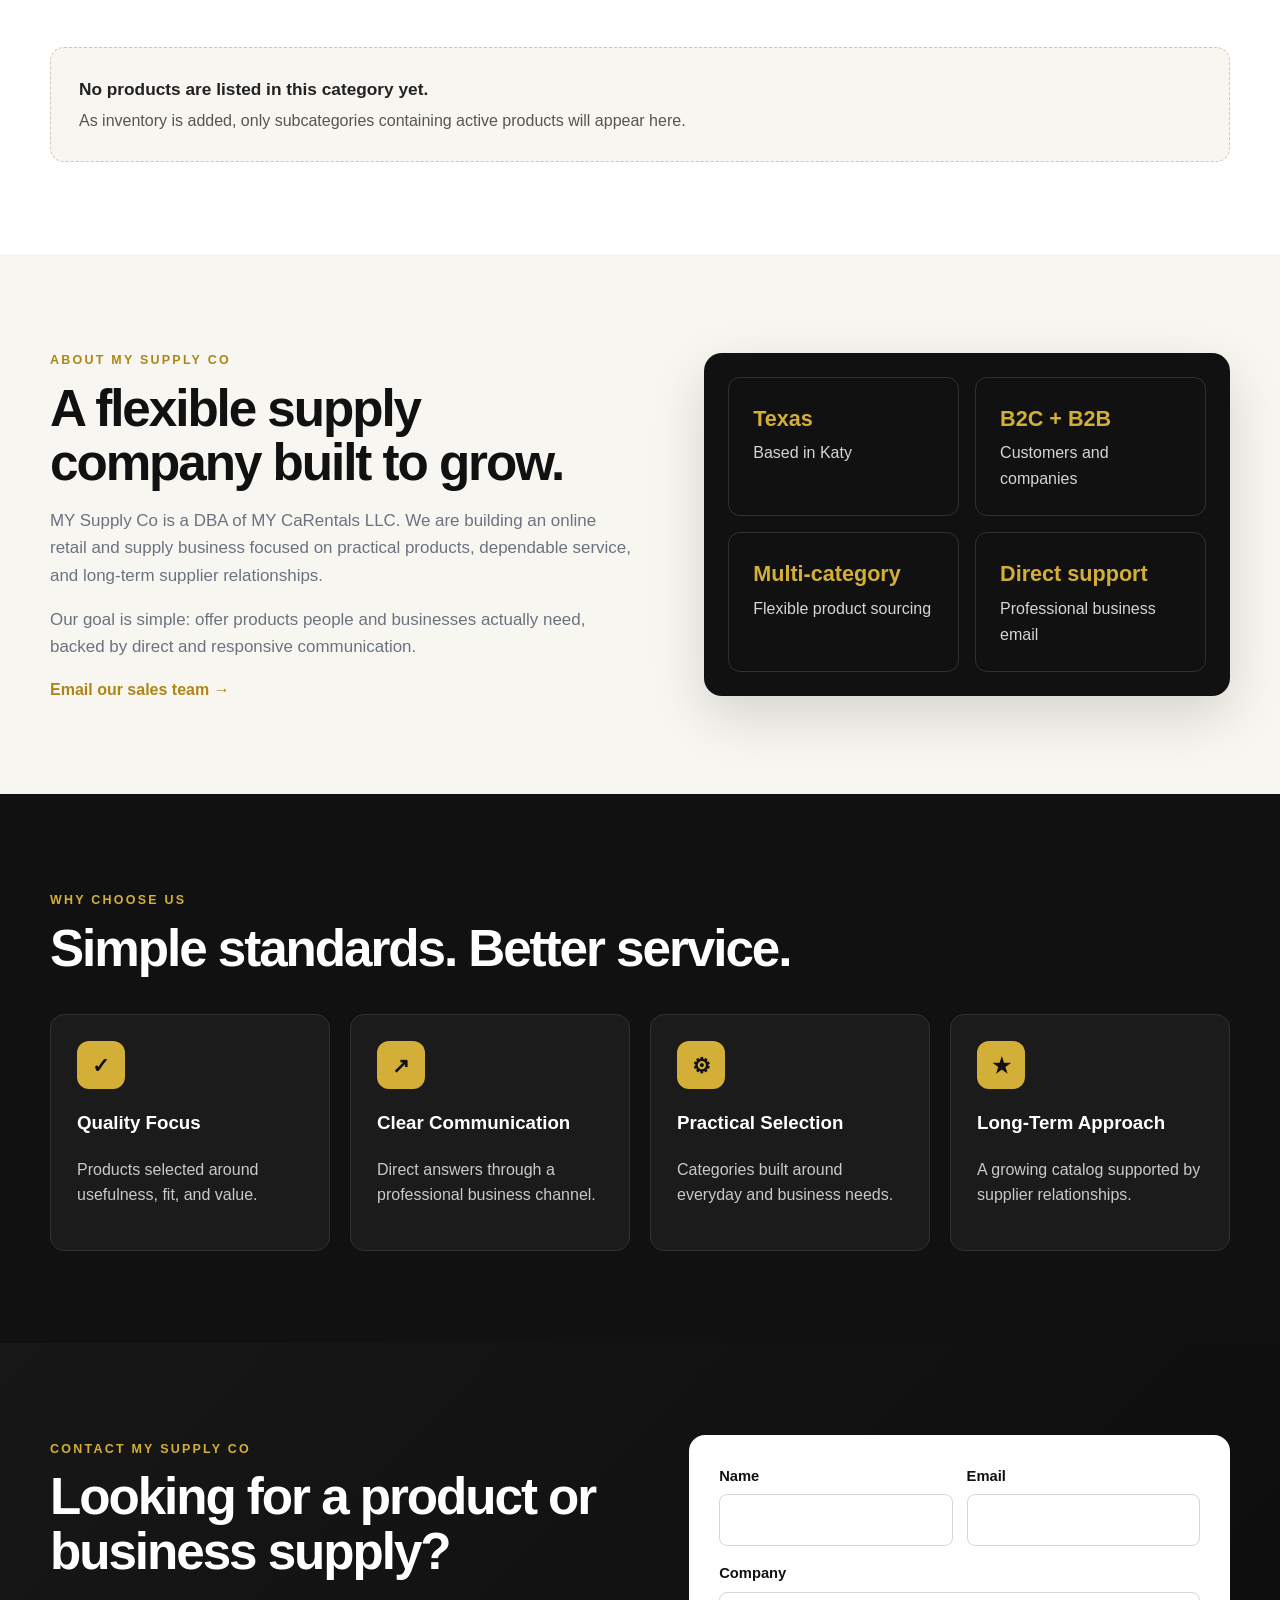
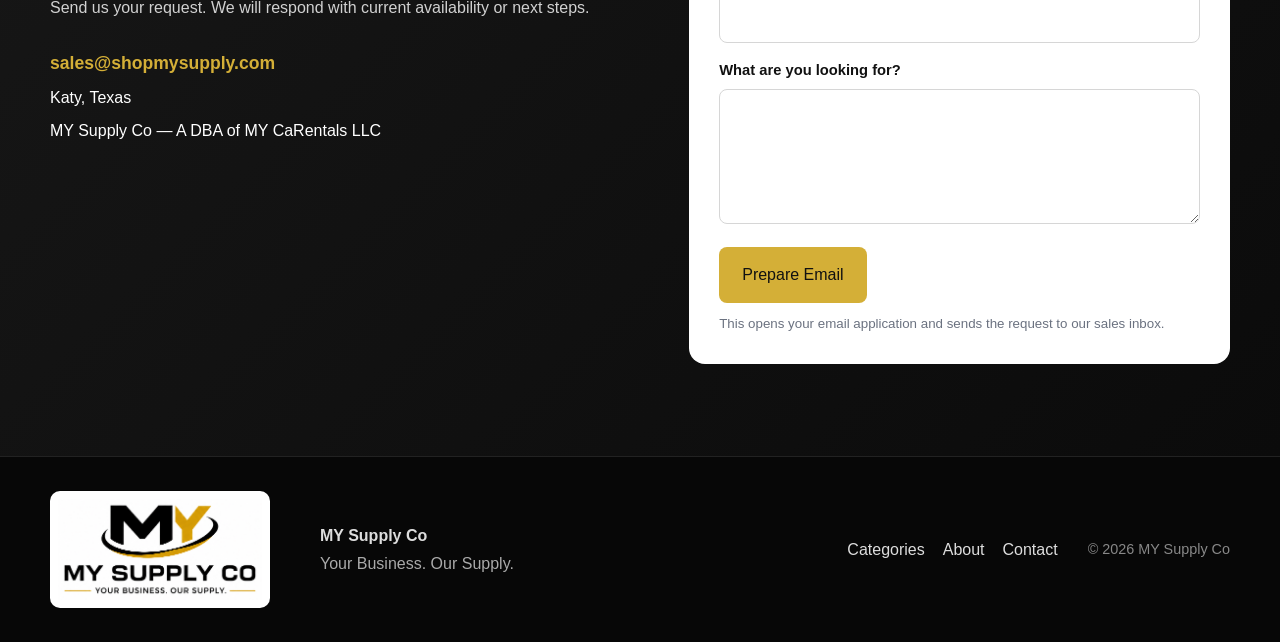
==== commit 65162717: "Update categories and product subcategories" ====
--- a/index.html
+++ b/index.html
@@ -4,7 +4,7 @@
   <meta charset="utf-8">
   <meta name="viewport" content="width=device-width,initial-scale=1">
   <title>MY Supply Co | Reliable Products for Everyday Needs</title>
-  <meta name="description" content="MY Supply Co is a Texas-based online retailer and supply company offering practical products across automotive, tools, home, and business categories.">
+  <meta name="description" content="MY Supply Co is a Texas-based online retailer and supply company offering practical products across automotive, tools, home, grocery, hair and beauty, health and fitness, and business categories.">
   <meta name="theme-color" content="#111111">
   <link rel="icon" href="assets/favicon.svg" type="image/svg+xml">
   <link rel="stylesheet" href="assets/styles.css">
@@ -71,45 +71,92 @@
         </div>
 
         <div class="category-grid">
-          <a class="category-card automotive" href="#contact">
+          <a class="category-card automotive" href="#catalog" data-category="automotive" data-active="true">
             <div class="category-shade"></div>
             <div class="category-content">
               <span>01</span>
               <h3>Automotive</h3>
               <p>Care, maintenance, organization, and useful vehicle accessories.</p>
-              <strong>Ask about availability →</strong>
-            </div>
-          </a>
-
-          <a class="category-card tools" href="#contact">
+              <strong>View products →</strong>
+            </div>
+          </a>
+
+          <a class="category-card tools" href="#catalog" data-category="tools-hardware" data-active="true">
             <div class="category-shade"></div>
             <div class="category-content">
               <span>02</span>
               <h3>Tools & Hardware</h3>
               <p>Shop essentials, repair tools, hardware, and practical equipment.</p>
-              <strong>Ask about availability →</strong>
-            </div>
-          </a>
-
-          <a class="category-card home" href="#contact">
+              <strong>View products →</strong>
+            </div>
+          </a>
+
+          <a class="category-card home" href="#catalog" data-category="home-living" data-active="true">
             <div class="category-shade"></div>
             <div class="category-content">
               <span>03</span>
               <h3>Home & Living</h3>
               <p>Storage, cleaning, household, organization, and daily-use products.</p>
-              <strong>Ask about availability →</strong>
-            </div>
-          </a>
-
-          <a class="category-card business" href="#contact">
+              <strong>View products →</strong>
+            </div>
+          </a>
+
+          <a class="category-card grocery" href="#catalog" data-category="grocery" data-active="true">
             <div class="category-shade"></div>
             <div class="category-content">
               <span>04</span>
+              <h3>Grocery</h3>
+              <p>Pantry staples, snacks, beverages, coffee, tea, and packaged everyday foods.</p>
+              <strong>View products →</strong>
+            </div>
+          </a>
+
+          <a class="category-card business" href="#catalog" data-category="business-supplies" data-active="true">
+            <div class="category-shade"></div>
+            <div class="category-content">
+              <span>05</span>
               <h3>Business Supplies</h3>
               <p>Packaging, office, shipping, operational, and workplace essentials.</p>
-              <strong>Ask about availability →</strong>
-            </div>
-          </a>
+              <strong>View products →</strong>
+            </div>
+          </a>
+
+          <a class="category-card beauty" href="#catalog" data-category="hair-beauty" data-active="true">
+            <div class="category-shade"></div>
+            <div class="category-content">
+              <span>06</span>
+              <h3>Hair &amp; Beauty</h3>
+              <p>Hair care, skin care, personal care, styling, grooming, and beauty essentials.</p>
+              <strong>View products →</strong>
+            </div>
+          </a>
+
+          <a class="category-card fitness" href="#catalog" data-category="health-fitness" data-active="true">
+            <div class="category-shade"></div>
+            <div class="category-content">
+              <span>07</span>
+              <h3>Health &amp; Fitness</h3>
+              <p>Wellness, exercise, recovery, mobility, and everyday fitness products.</p>
+              <strong>View products →</strong>
+            </div>
+          </a>
+        </div>
+      </div>
+    </section>
+
+
+    <section class="section catalog-section" id="catalog">
+      <div class="container">
+        <div class="section-heading">
+          <span class="kicker dark">Current catalog</span>
+          <h2 id="catalog-title">Products by category</h2>
+          <p id="catalog-intro">Choose a category above. Subcategories appear only when at least one active product is assigned to them.</p>
+        </div>
+        <div id="subcategory-nav" class="subcategory-nav" aria-label="Available subcategories"></div>
+        <div id="product-grid" class="product-grid"></div>
+        <div id="catalog-empty" class="catalog-empty">
+          <strong>No products are listed in this category yet.</strong>
+          <span>As inventory is added, only subcategories containing active products will appear here.</span>
         </div>
       </div>
     </section>
--- a/assets/styles.css
+++ b/assets/styles.css
@@ -62,7 +62,11 @@
 .automotive{background-image:url('https://images.unsplash.com/photo-1492144534655-ae79c964c9d7?auto=format&fit=crop&w=1200&q=85')}
 .tools{background-image:url('https://images.unsplash.com/photo-1504148455328-c376907d081c?auto=format&fit=crop&w=1200&q=85')}
 .home{background-image:url('https://images.unsplash.com/photo-1600566753086-00f18fb6b3ea?auto=format&fit=crop&w=1200&q=85')}
+.grocery{background-image:url('https://images.unsplash.com/photo-1542838132-92c53300491e?auto=format&fit=crop&w=1200&q=85')}
 .business{background-image:url('https://images.unsplash.com/photo-1497366811353-6870744d04b2?auto=format&fit=crop&w=1200&q=85')}
+.beauty{background-image:url('https://images.unsplash.com/photo-1596462502278-27bfdc403348?auto=format&fit=crop&w=1200&q=85')}
+.fitness{background-image:url('https://images.unsplash.com/photo-1534438327276-14e5300c3a48?auto=format&fit=crop&w=1200&q=85')}
+.category-card[data-active="false"]{display:none}
 .about-section{background:var(--cream)}
 .about-grid{display:grid;grid-template-columns:1fr .9fr;gap:70px;align-items:center}
 .text-link{font-weight:850;color:var(--gold-dark)}
@@ -113,3 +117,22 @@
   .footer-grid{grid-template-columns:1fr}
   .footer-links{flex-wrap:wrap}
 }
+
+/* Product-driven catalog */
+.catalog-section{background:#fff;border-top:1px solid var(--border)}
+.subcategory-nav{display:flex;gap:10px;flex-wrap:wrap;margin:0 0 28px}
+.subcategory-pill{appearance:none;border:1px solid #d9d5ca;background:#fff;color:#222;border-radius:999px;padding:10px 16px;font:inherit;font-weight:800;cursor:pointer}
+.subcategory-pill:hover,.subcategory-pill.active{background:var(--gold);border-color:var(--gold);color:#111}
+.product-grid{display:grid;grid-template-columns:repeat(4,1fr);gap:20px}
+.product-card{border:1px solid var(--border);border-radius:14px;overflow:hidden;background:#fff;box-shadow:0 12px 30px rgba(0,0,0,.07)}
+.product-card img,.product-image-placeholder{width:100%;aspect-ratio:1/1;object-fit:cover;background:var(--cream)}
+.product-image-placeholder{display:grid;place-items:center;font-size:2rem;font-weight:900;color:var(--gold-dark)}
+.product-card-body{padding:18px}
+.product-card-body h3{font-size:1.15rem;line-height:1.25;margin:6px 0 12px}
+.product-subcategory{font-size:.78rem;text-transform:uppercase;letter-spacing:.08em;color:var(--muted);font-weight:900}
+.product-price{display:block;font-size:1.2rem;margin-bottom:12px}
+.catalog-empty{border:1px dashed #cfc8b8;background:var(--cream);border-radius:14px;padding:28px;color:#555;display:grid;gap:4px}
+.catalog-empty strong{color:#222;font-size:1.08rem}
+.catalog-empty[hidden]{display:none}
+@media(max-width:980px){.product-grid{grid-template-columns:repeat(2,1fr)}}
+@media(max-width:650px){.product-grid{grid-template-columns:1fr}}
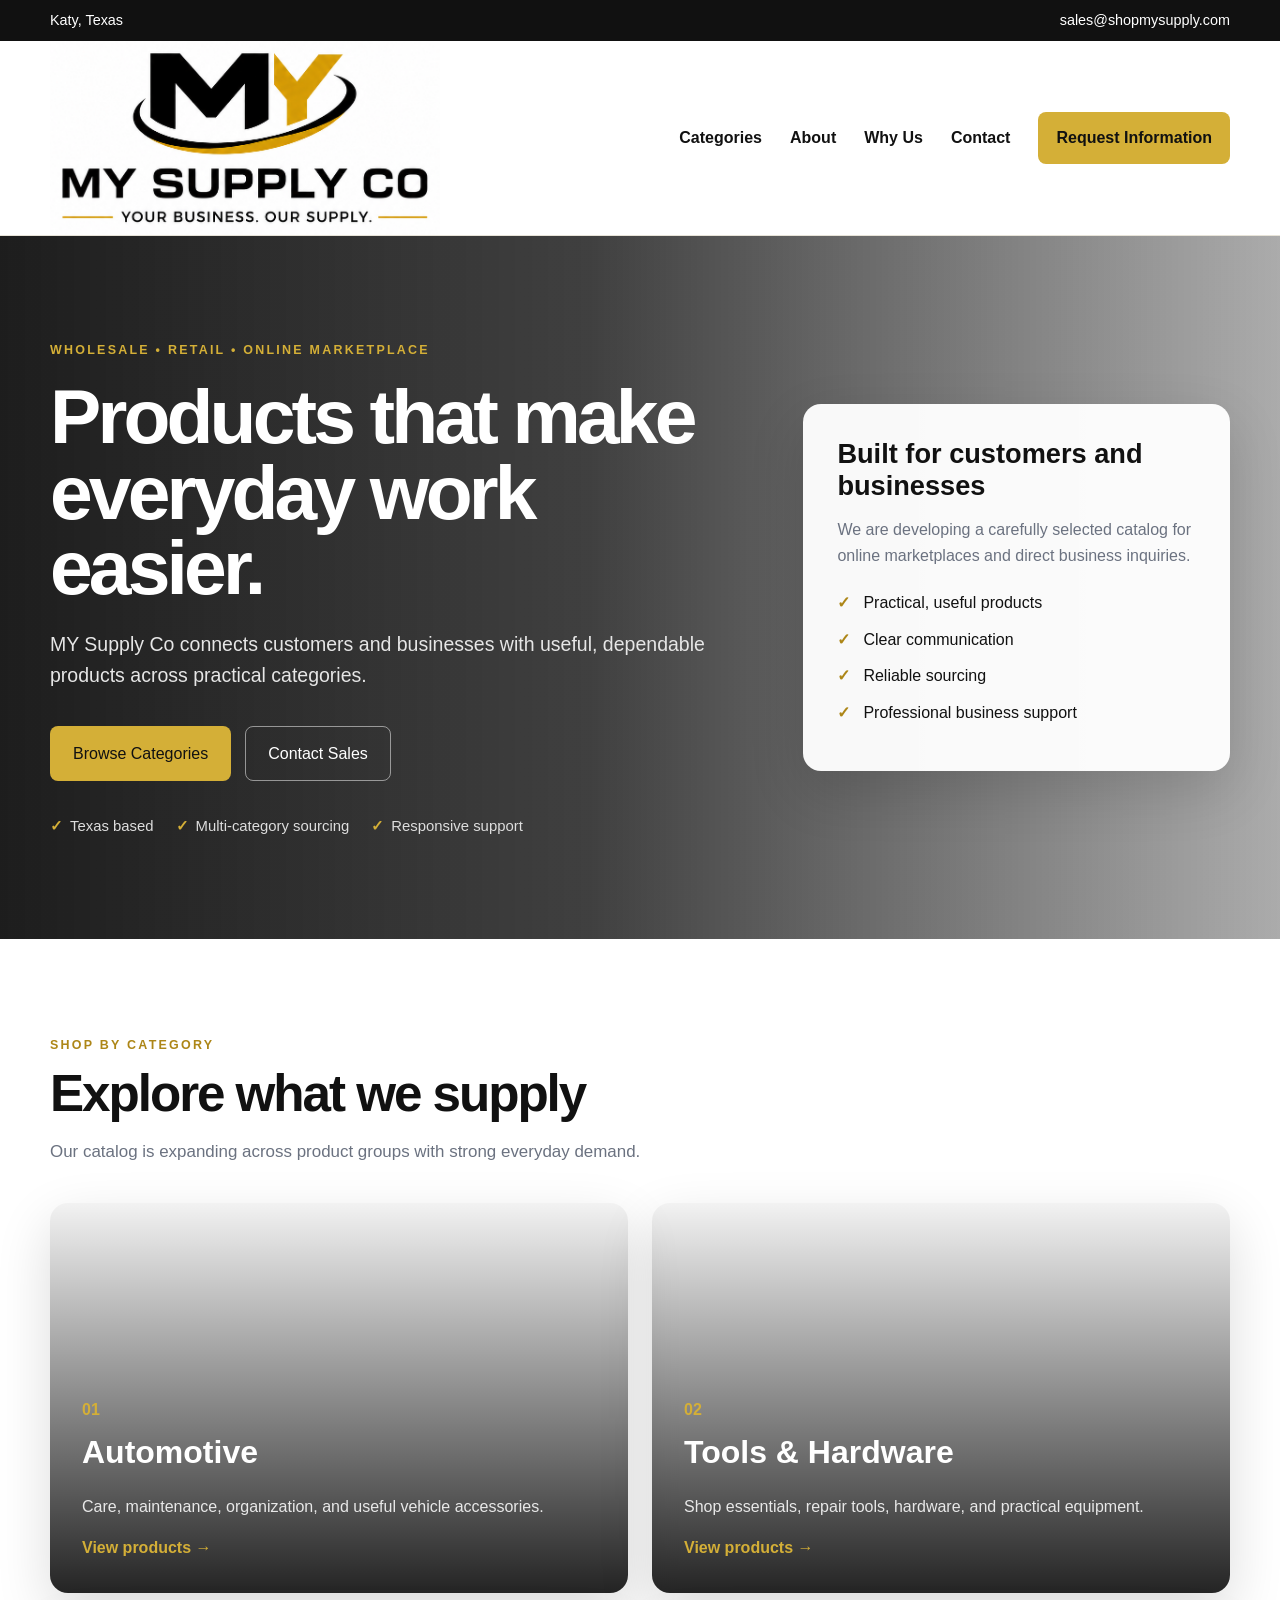
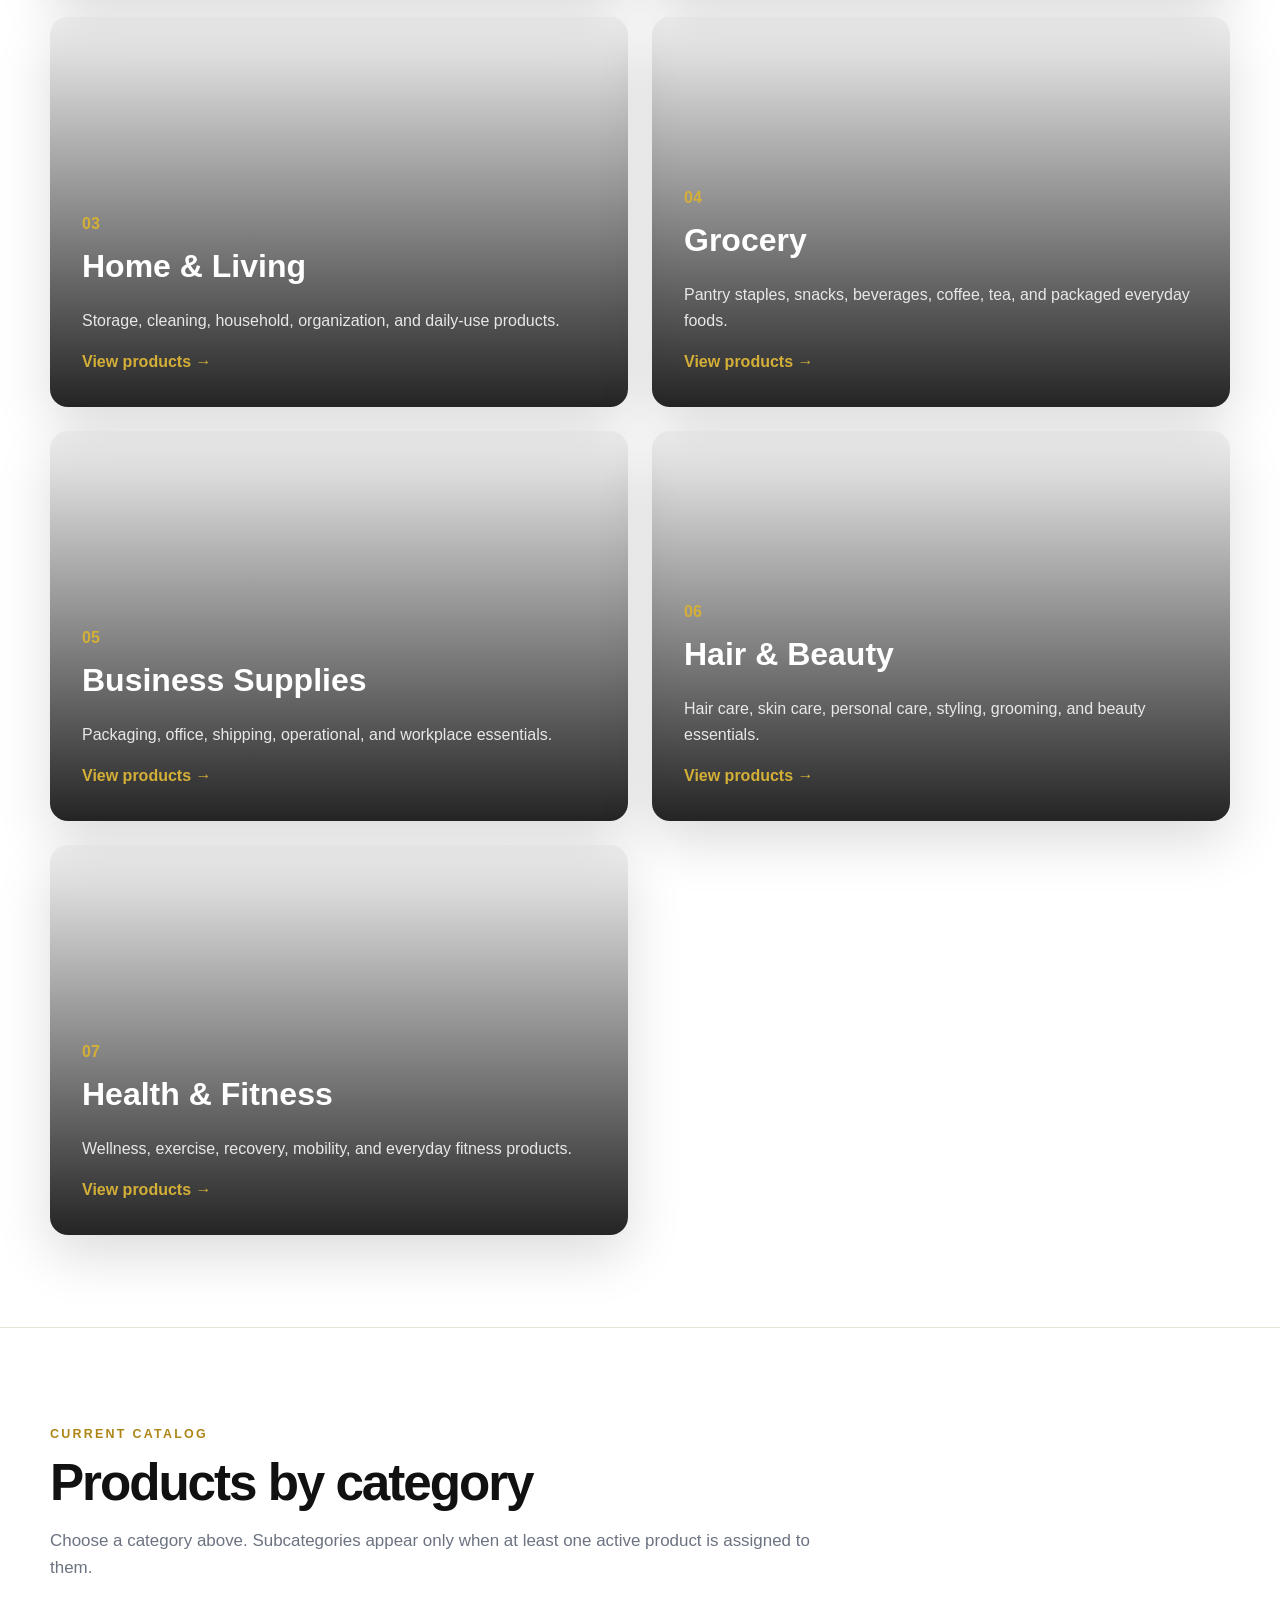
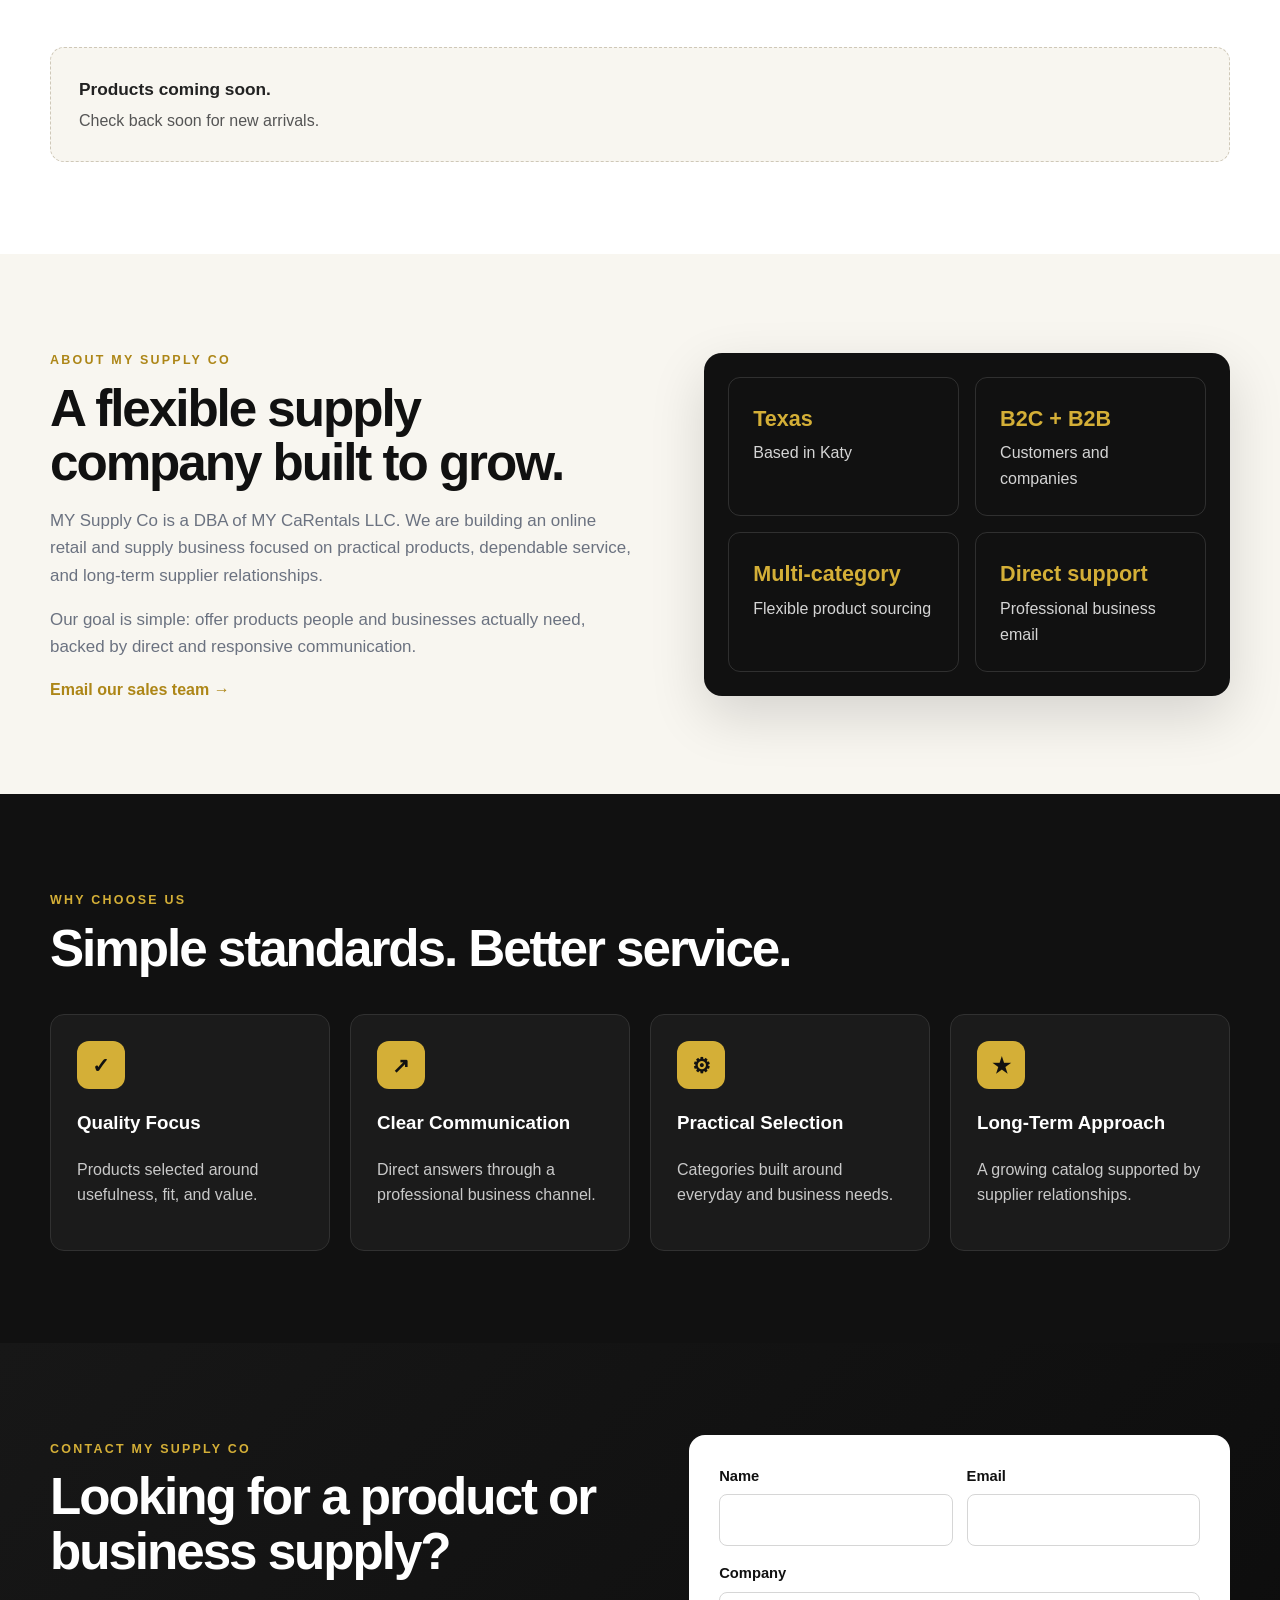
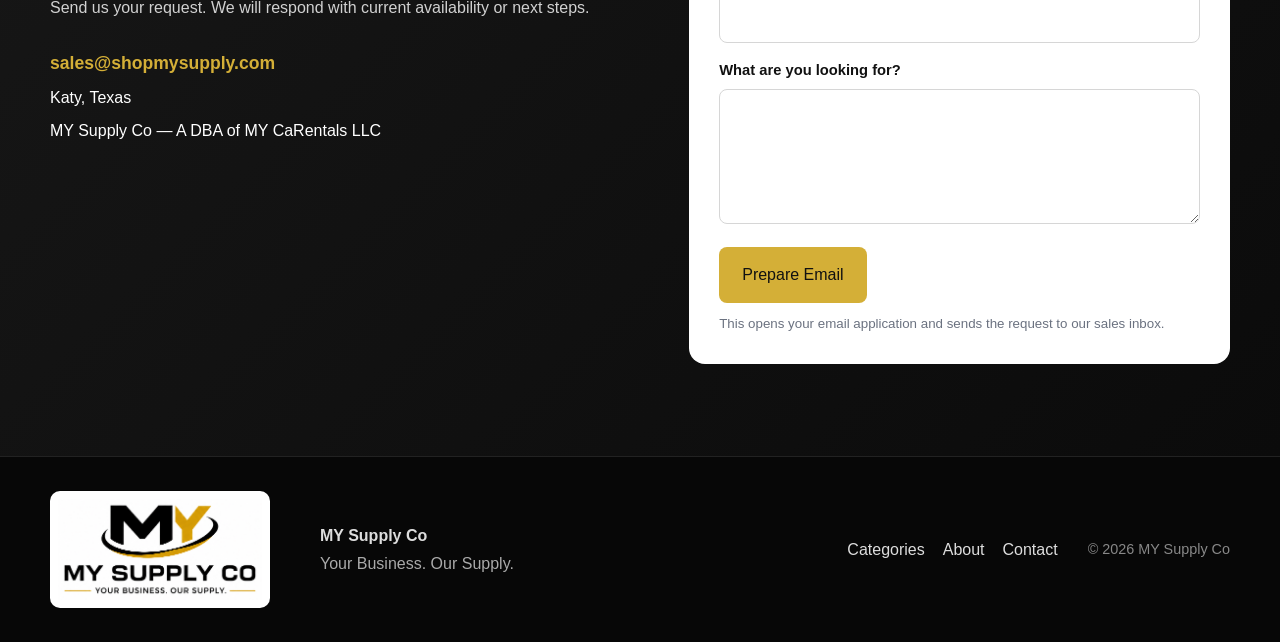
==== commit e030750b: "Update customer-facing category message" ====
--- a/index.html
+++ b/index.html
@@ -155,8 +155,8 @@
         <div id="subcategory-nav" class="subcategory-nav" aria-label="Available subcategories"></div>
         <div id="product-grid" class="product-grid"></div>
         <div id="catalog-empty" class="catalog-empty">
-          <strong>No products are listed in this category yet.</strong>
-          <span>As inventory is added, only subcategories containing active products will appear here.</span>
+          <strong>Products coming soon.</strong>
+          <span>Check back soon for new arrivals.</span>
         </div>
       </div>
     </section>
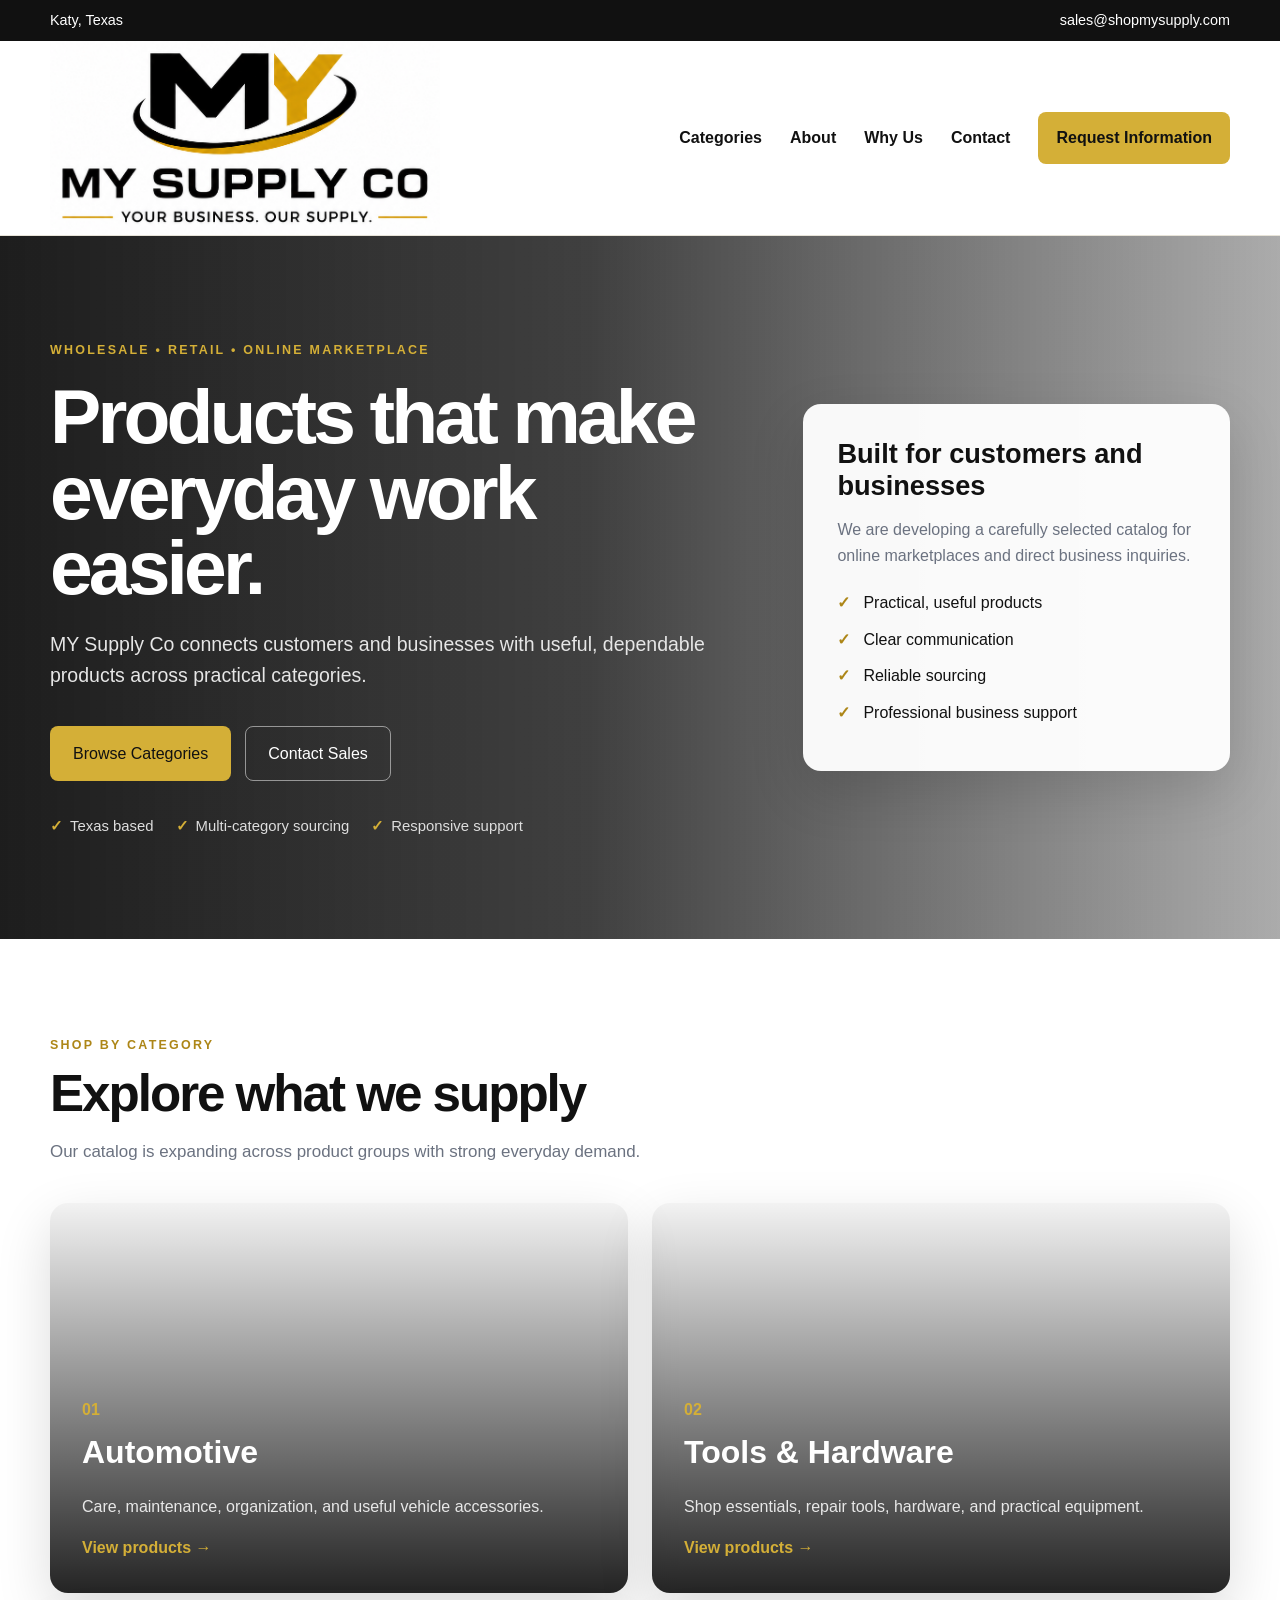
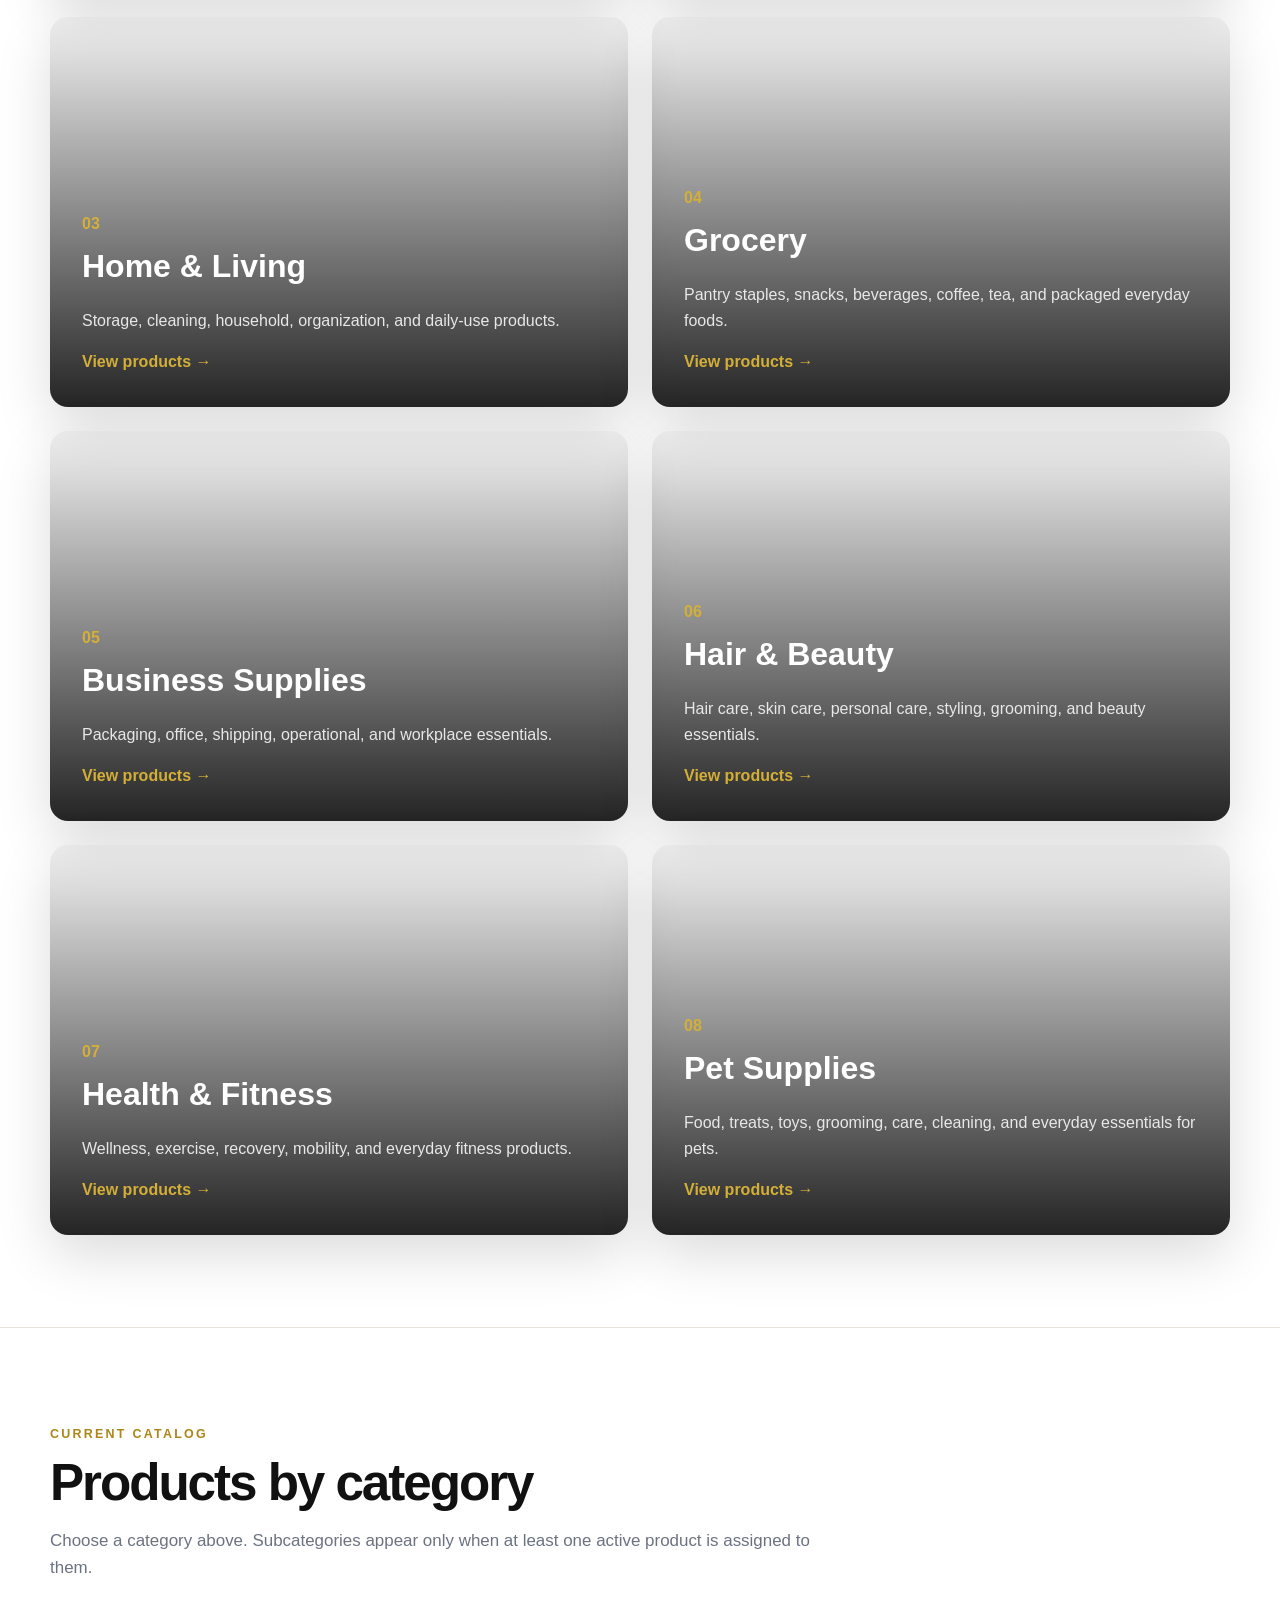
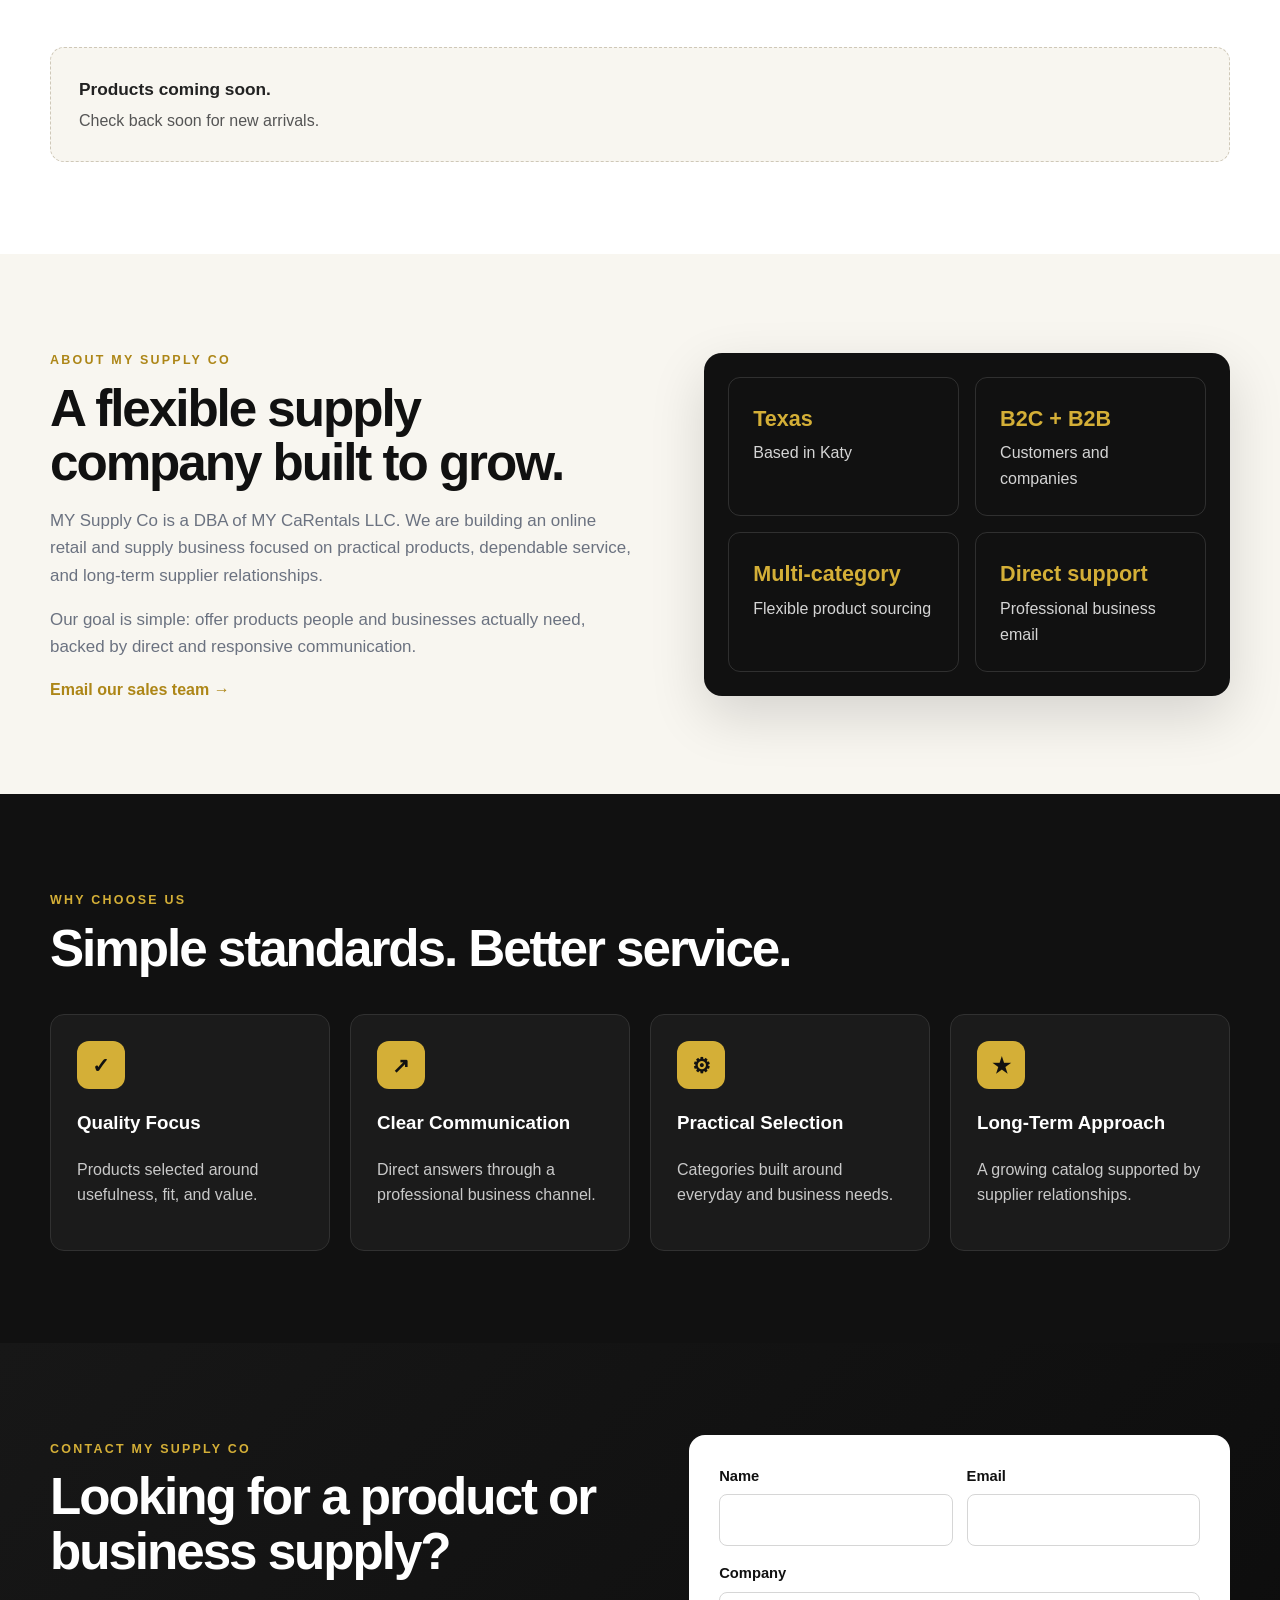
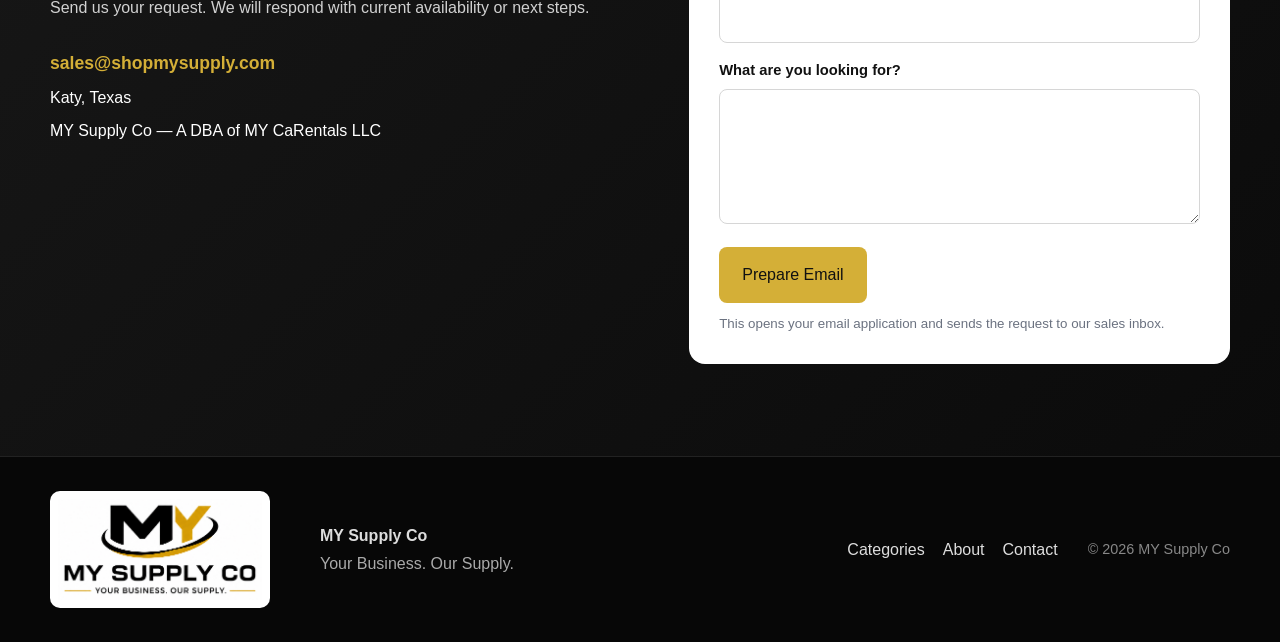
==== commit 43eb1782: "Add Pet Supplies category - v7" ====
--- a/index.html
+++ b/index.html
@@ -4,7 +4,7 @@
   <meta charset="utf-8">
   <meta name="viewport" content="width=device-width,initial-scale=1">
   <title>MY Supply Co | Reliable Products for Everyday Needs</title>
-  <meta name="description" content="MY Supply Co is a Texas-based online retailer and supply company offering practical products across automotive, tools, home, grocery, hair and beauty, health and fitness, and business categories.">
+  <meta name="description" content="MY Supply Co is a Texas-based online retailer and supply company offering practical products across automotive, tools, home, grocery, hair and beauty, health and fitness, pet supplies, and business categories.">
   <meta name="theme-color" content="#111111">
   <link rel="icon" href="assets/favicon.svg" type="image/svg+xml">
   <link rel="stylesheet" href="assets/styles.css">
@@ -140,6 +140,16 @@
               <strong>View products →</strong>
             </div>
           </a>
+
+          <a class="category-card pets" href="#catalog" data-category="pet-supplies" data-active="true">
+            <div class="category-shade"></div>
+            <div class="category-content">
+              <span>08</span>
+              <h3>Pet Supplies</h3>
+              <p>Food, treats, toys, grooming, care, cleaning, and everyday essentials for pets.</p>
+              <strong>View products →</strong>
+            </div>
+          </a>
         </div>
       </div>
     </section>
--- a/assets/styles.css
+++ b/assets/styles.css
@@ -66,6 +66,7 @@
 .business{background-image:url('https://images.unsplash.com/photo-1497366811353-6870744d04b2?auto=format&fit=crop&w=1200&q=85')}
 .beauty{background-image:url('https://images.unsplash.com/photo-1596462502278-27bfdc403348?auto=format&fit=crop&w=1200&q=85')}
 .fitness{background-image:url('https://images.unsplash.com/photo-1534438327276-14e5300c3a48?auto=format&fit=crop&w=1200&q=85')}
+.pets{background-image:url('https://images.unsplash.com/photo-1450778869180-41d0601e046e?auto=format&fit=crop&w=1200&q=85')}
 .category-card[data-active="false"]{display:none}
 .about-section{background:var(--cream)}
 .about-grid{display:grid;grid-template-columns:1fr .9fr;gap:70px;align-items:center}
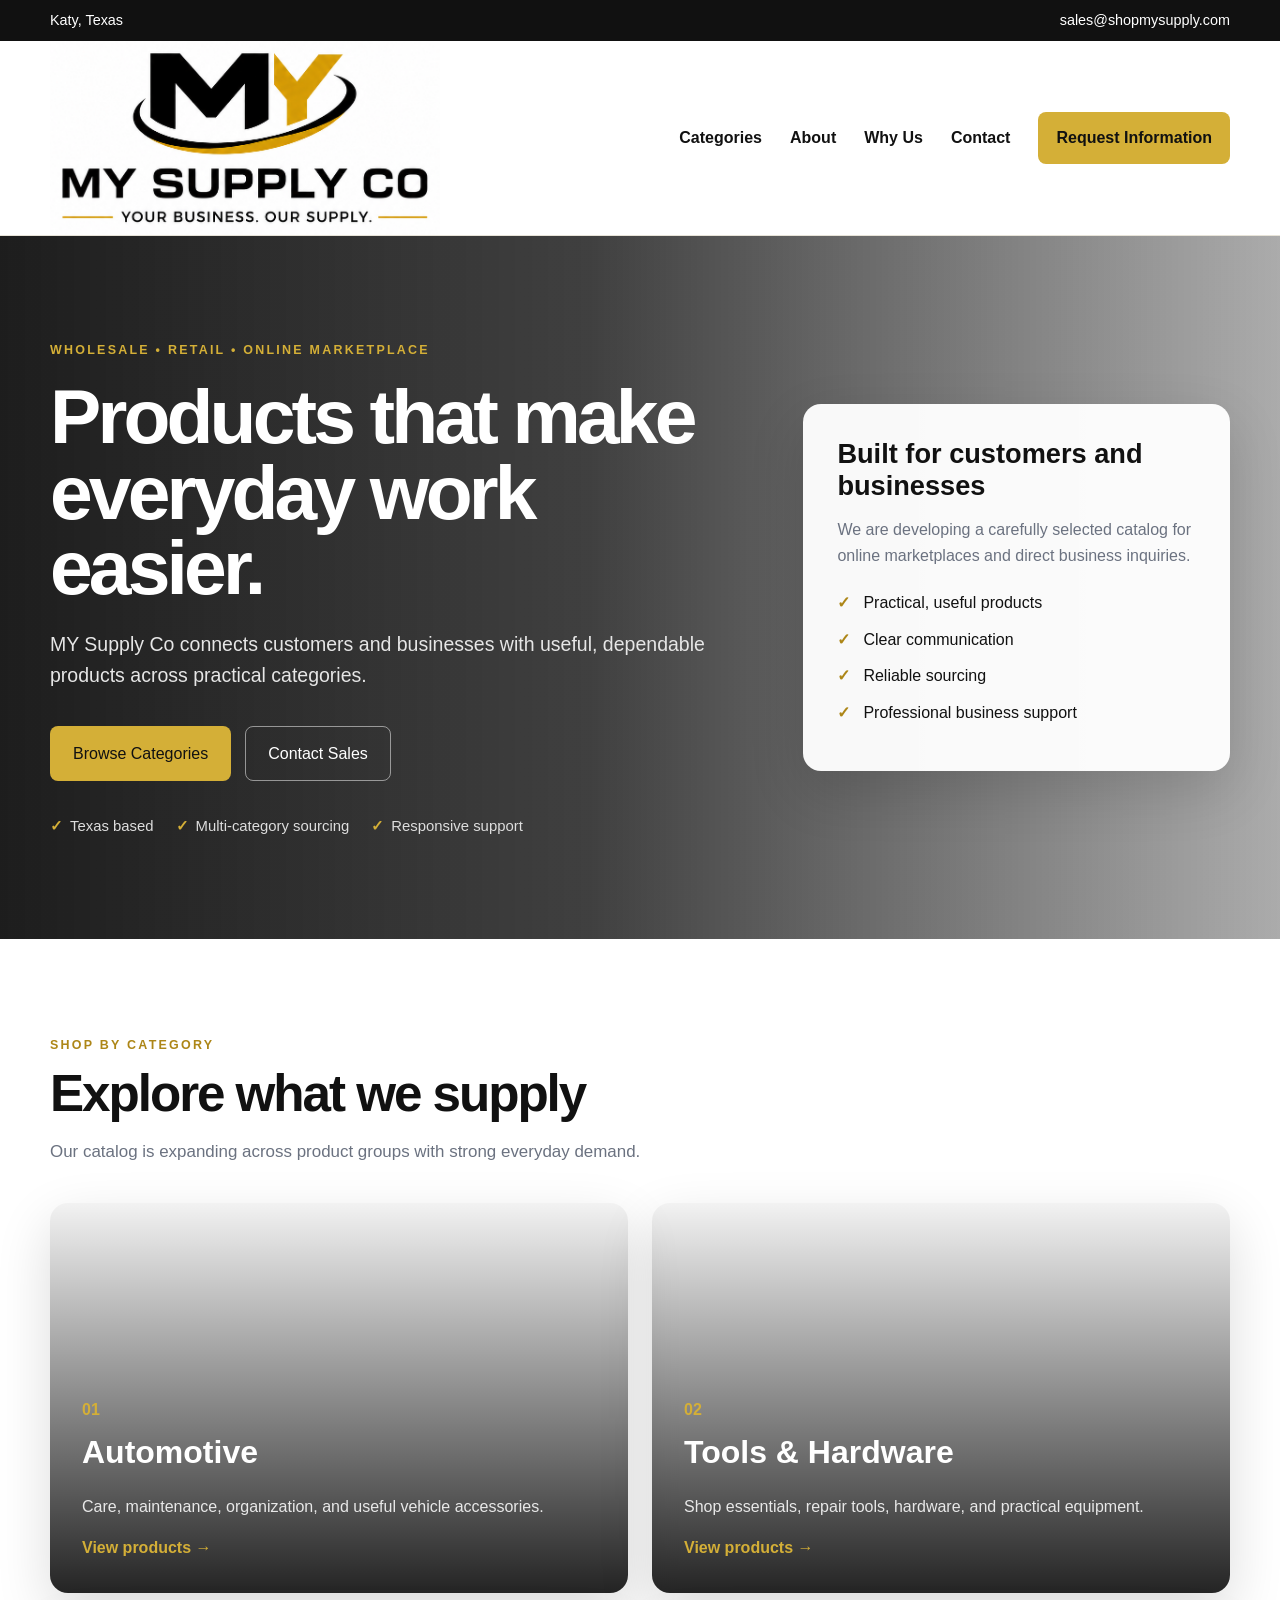
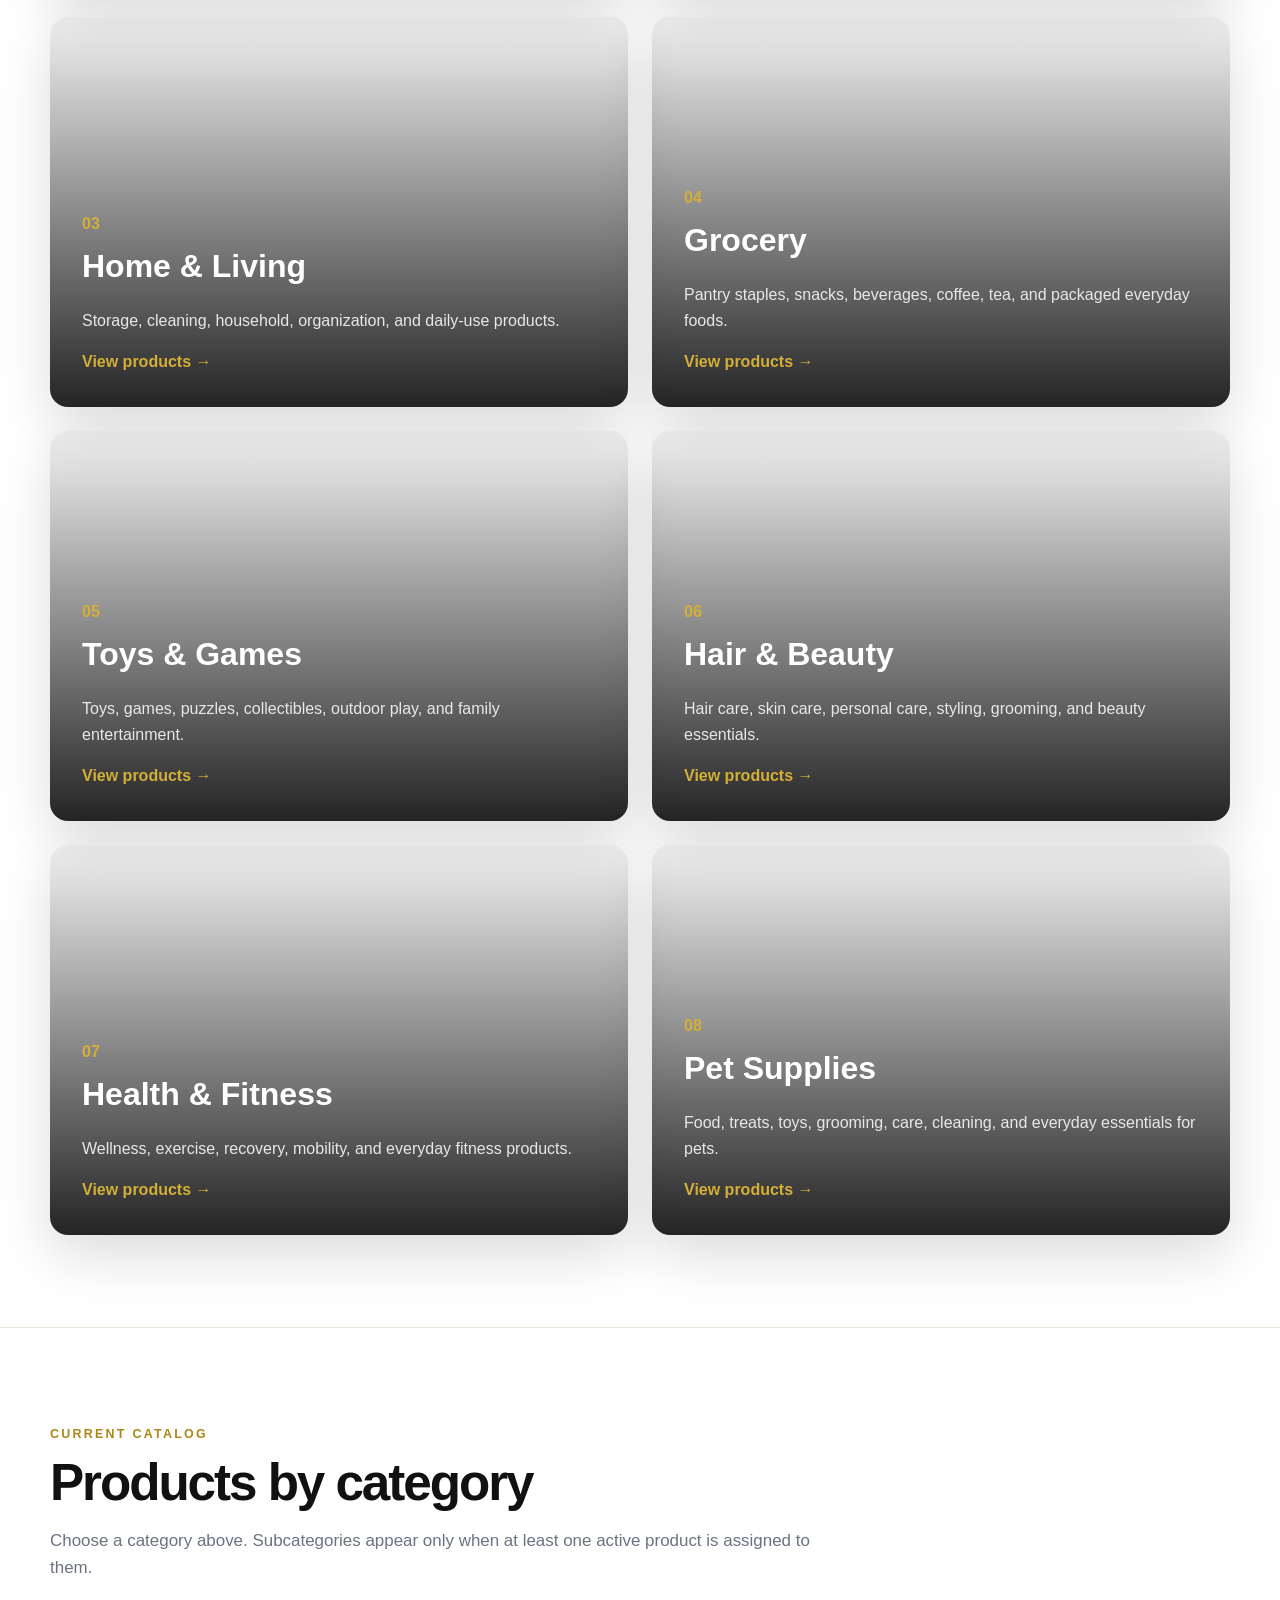
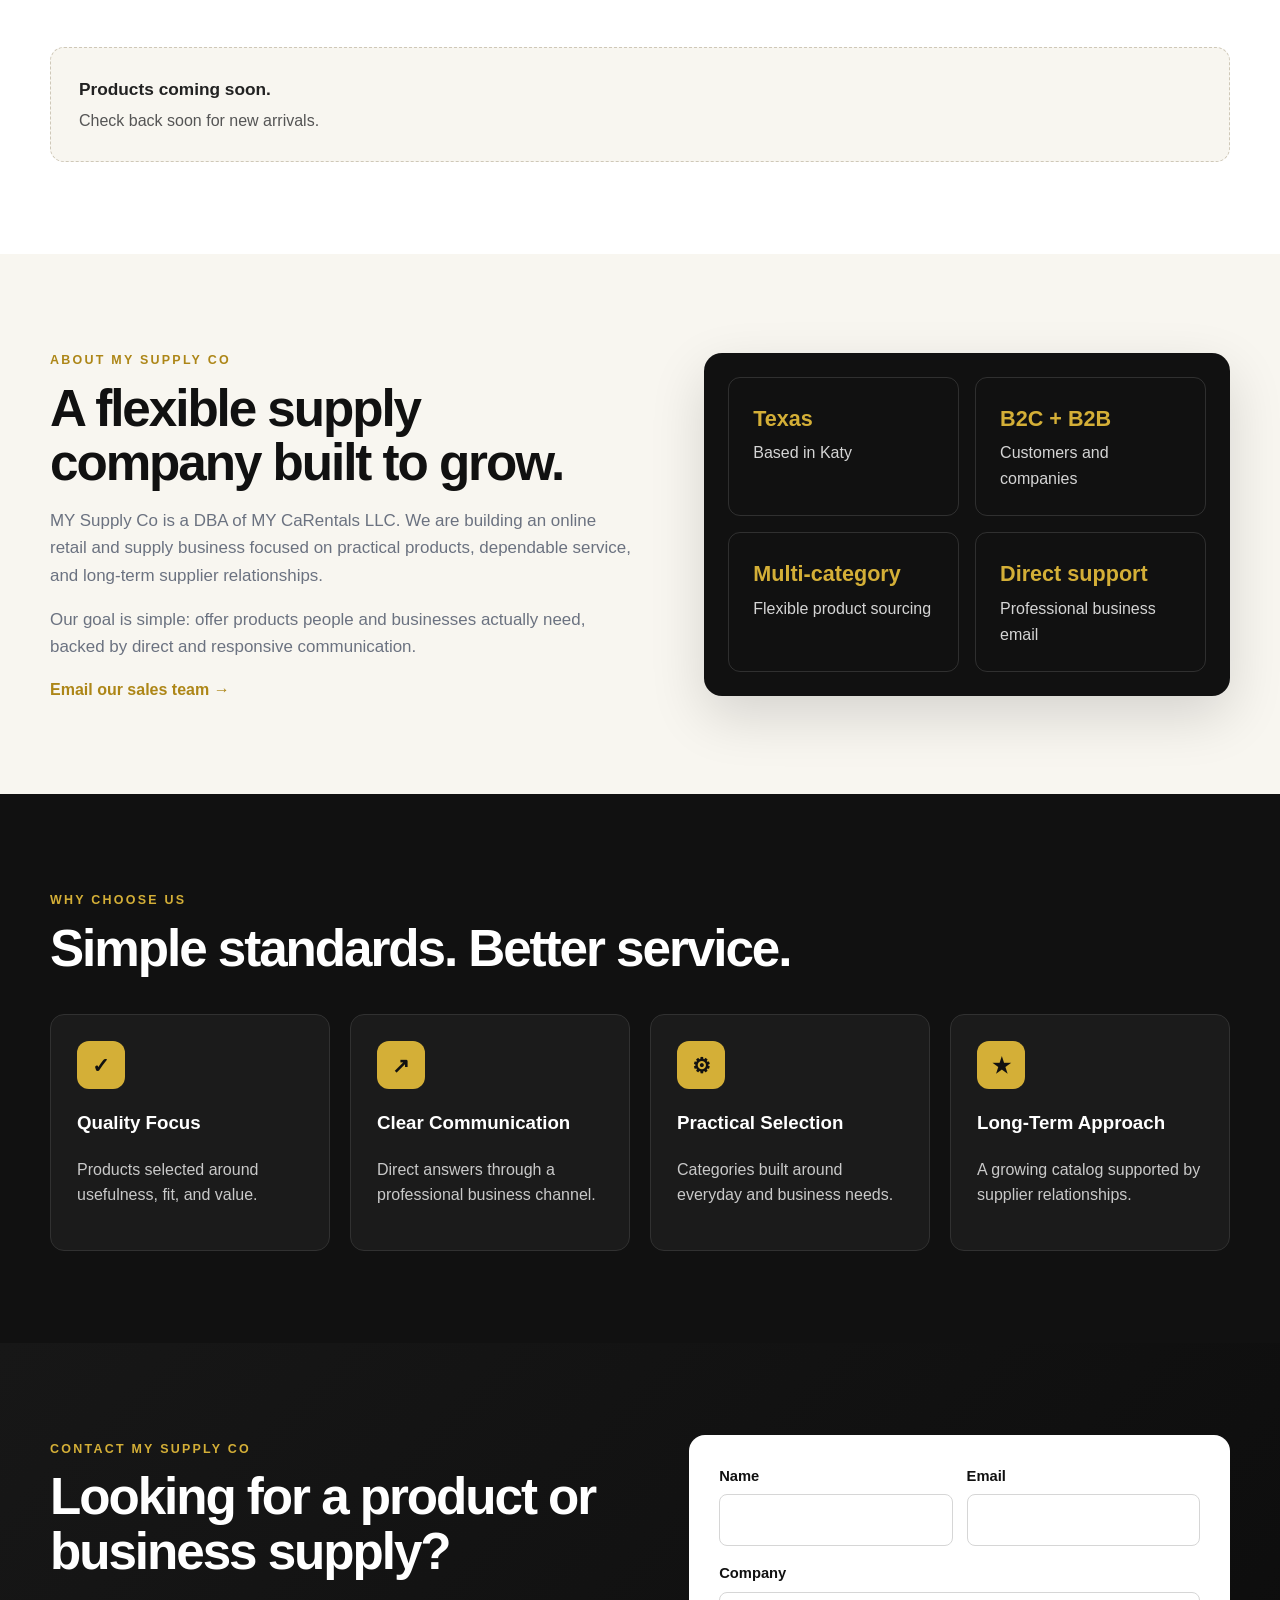
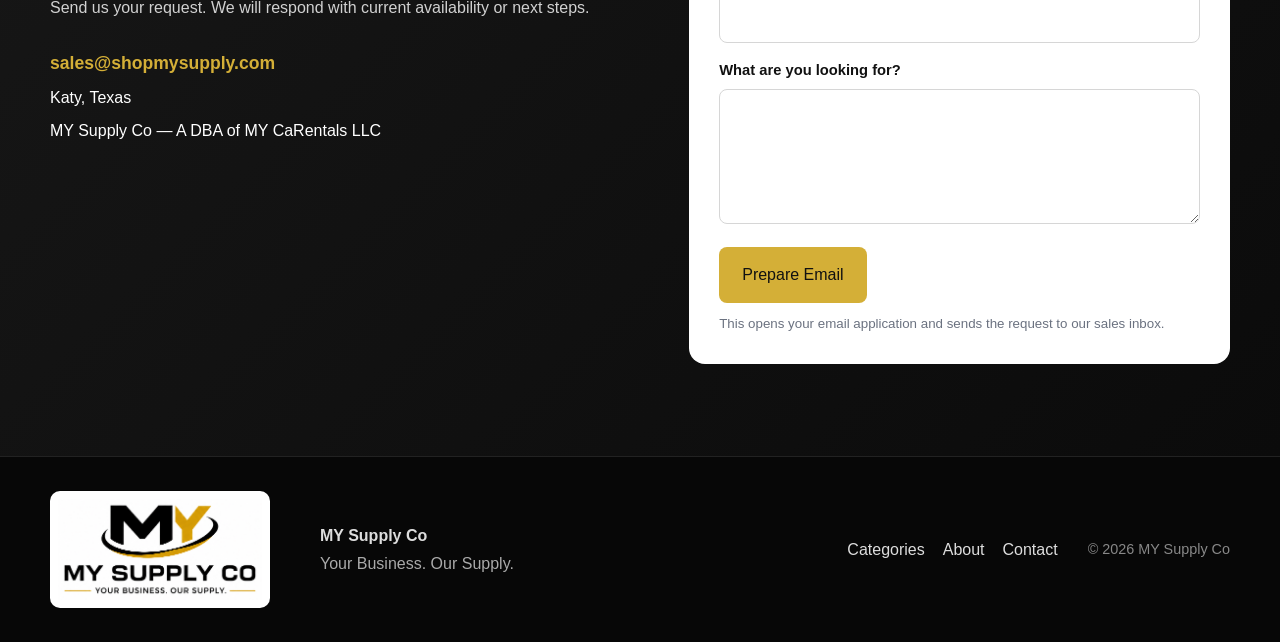
==== commit c9acd7d9: "Update site v8- Add Toys & Games category" ====
--- a/index.html
+++ b/index.html
@@ -4,7 +4,7 @@
   <meta charset="utf-8">
   <meta name="viewport" content="width=device-width,initial-scale=1">
   <title>MY Supply Co | Reliable Products for Everyday Needs</title>
-  <meta name="description" content="MY Supply Co is a Texas-based online retailer and supply company offering practical products across automotive, tools, home, grocery, hair and beauty, health and fitness, pet supplies, and business categories.">
+  <meta name="description" content="MY Supply Co is a Texas-based online retailer and supply company offering practical products across automotive, tools, home, grocery, hair and beauty, health and fitness, pet supplies, and toys and games.">
   <meta name="theme-color" content="#111111">
   <link rel="icon" href="assets/favicon.svg" type="image/svg+xml">
   <link rel="stylesheet" href="assets/styles.css">
@@ -111,12 +111,12 @@
             </div>
           </a>
 
-          <a class="category-card business" href="#catalog" data-category="business-supplies" data-active="true">
+          <a class="category-card toys" href="#catalog" data-category="toys-games" data-active="true">
             <div class="category-shade"></div>
             <div class="category-content">
               <span>05</span>
-              <h3>Business Supplies</h3>
-              <p>Packaging, office, shipping, operational, and workplace essentials.</p>
+              <h3>Toys &amp; Games</h3>
+              <p>Toys, games, puzzles, collectibles, outdoor play, and family entertainment.</p>
               <strong>View products →</strong>
             </div>
           </a>
--- a/assets/styles.css
+++ b/assets/styles.css
@@ -63,7 +63,7 @@
 .tools{background-image:url('https://images.unsplash.com/photo-1504148455328-c376907d081c?auto=format&fit=crop&w=1200&q=85')}
 .home{background-image:url('https://images.unsplash.com/photo-1600566753086-00f18fb6b3ea?auto=format&fit=crop&w=1200&q=85')}
 .grocery{background-image:url('https://images.unsplash.com/photo-1542838132-92c53300491e?auto=format&fit=crop&w=1200&q=85')}
-.business{background-image:url('https://images.unsplash.com/photo-1497366811353-6870744d04b2?auto=format&fit=crop&w=1200&q=85')}
+.toys{background-image:url('https://images.unsplash.com/photo-1594787318286-3d835c1d207f?auto=format&fit=crop&w=1200&q=85')}
 .beauty{background-image:url('https://images.unsplash.com/photo-1596462502278-27bfdc403348?auto=format&fit=crop&w=1200&q=85')}
 .fitness{background-image:url('https://images.unsplash.com/photo-1534438327276-14e5300c3a48?auto=format&fit=crop&w=1200&q=85')}
 .pets{background-image:url('https://images.unsplash.com/photo-1450778869180-41d0601e046e?auto=format&fit=crop&w=1200&q=85')}
